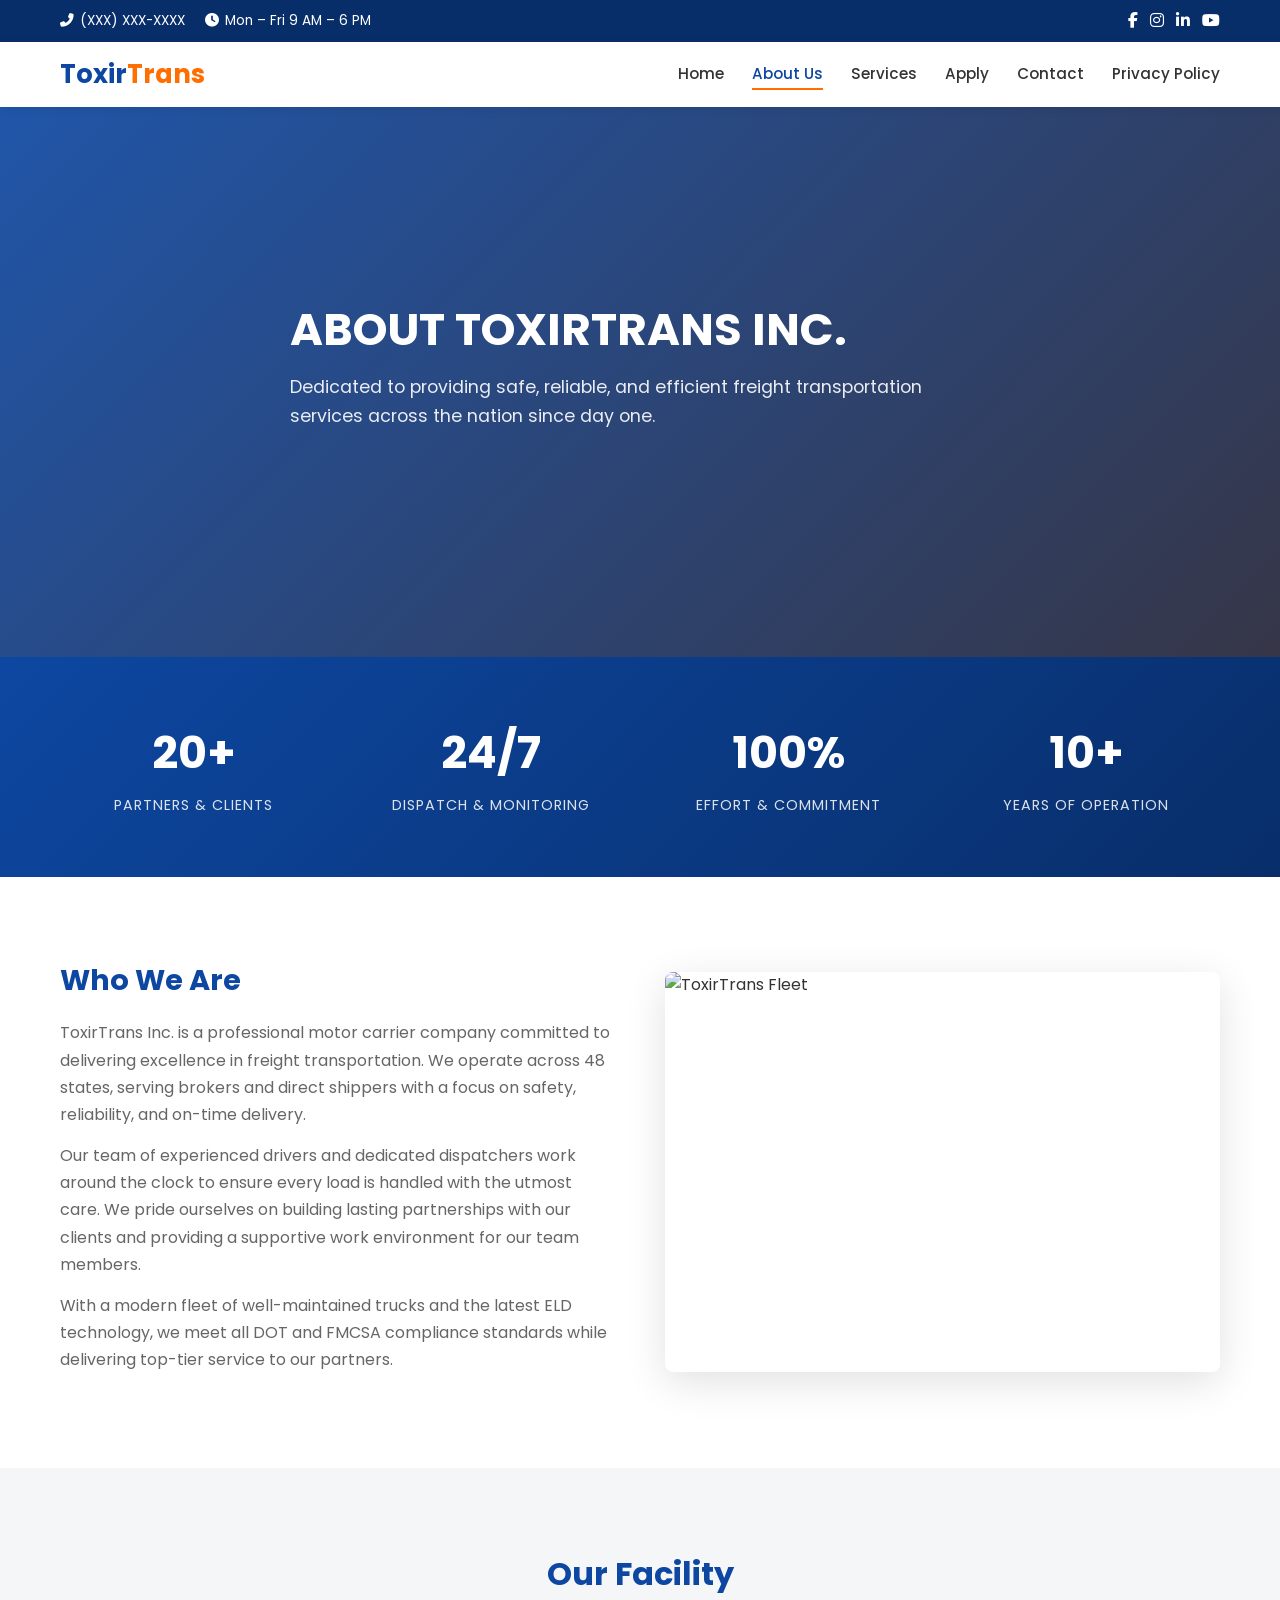
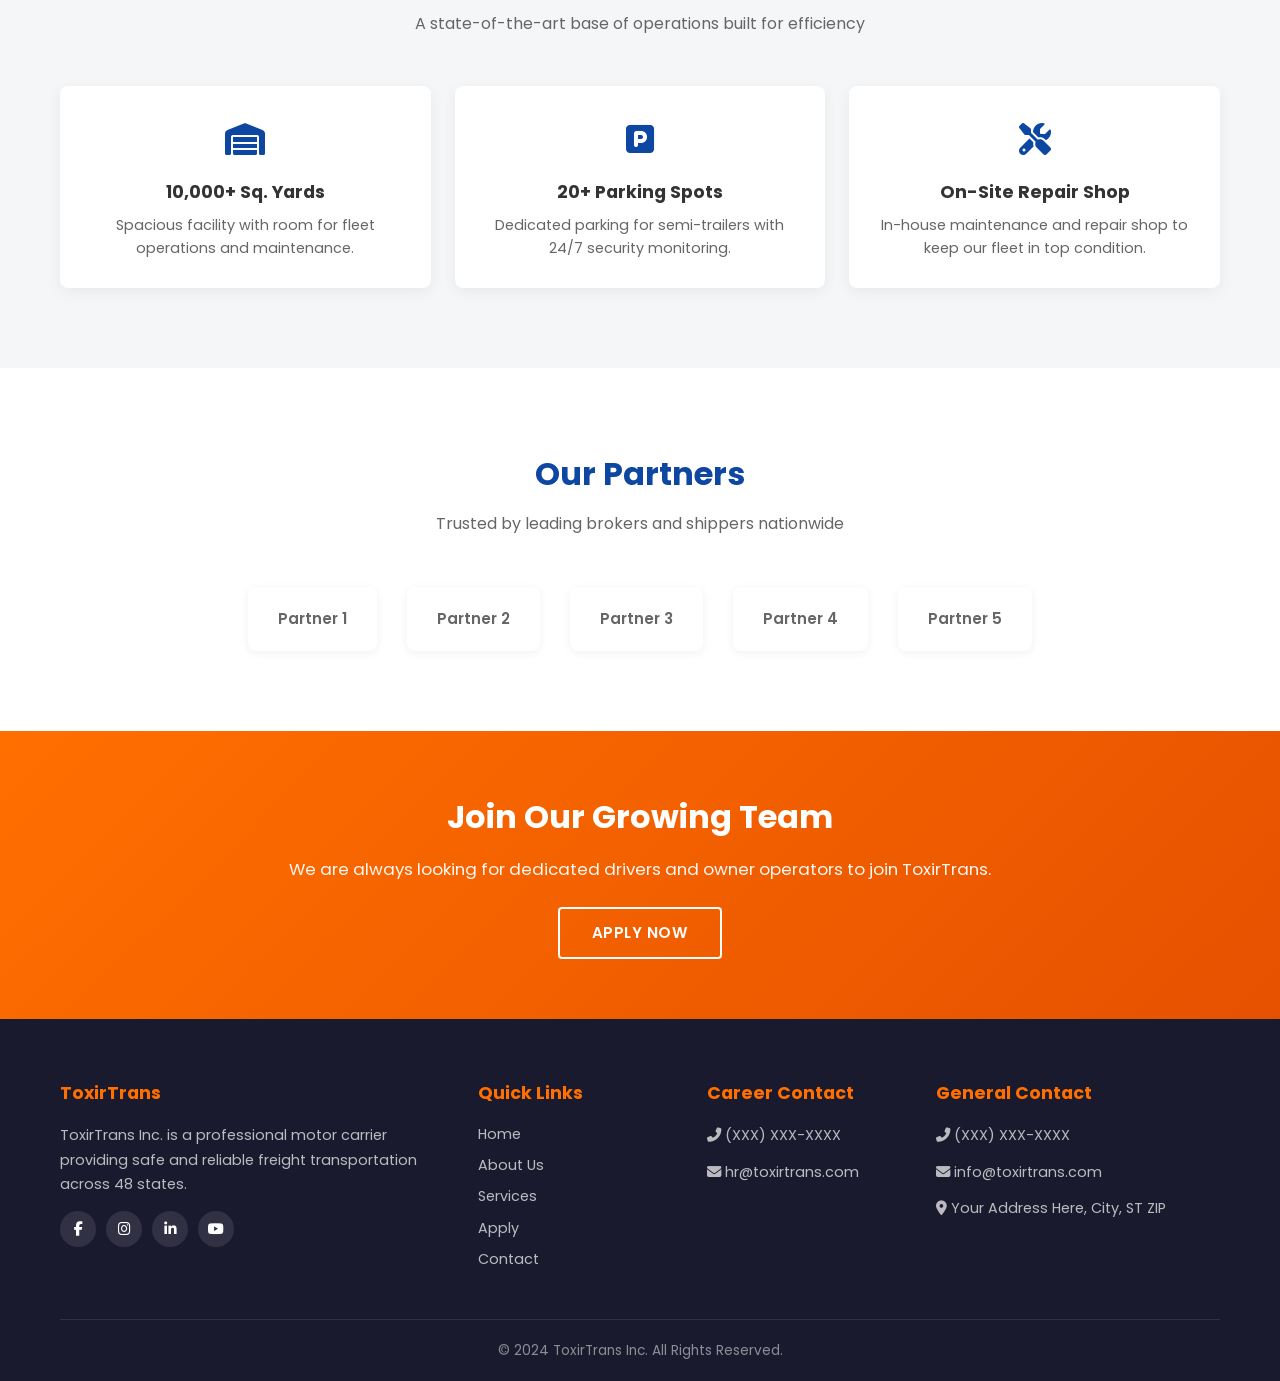
==== about.html @ 1f2e8809 "Initial ToxirTrans website - 6-page static site Co-Authored-By: Claude Opus 4.6 <noreply@anthropic.c" ====
<!DOCTYPE html>
<html lang="en">
<head>
  <meta charset="UTF-8">
  <meta name="viewport" content="width=device-width, initial-scale=1.0">
  <title>About Us – ToxirTrans Inc.</title>
  <meta name="description" content="Learn about ToxirTrans Inc. – our mission, values, facility, and the team behind reliable freight transportation.">
  <link rel="preconnect" href="https://fonts.googleapis.com">
  <link href="https://fonts.googleapis.com/css2?family=Poppins:wght@300;400;500;600;700&display=swap" rel="stylesheet">
  <link rel="stylesheet" href="https://cdnjs.cloudflare.com/ajax/libs/font-awesome/6.5.1/css/all.min.css">
  <link rel="stylesheet" href="css/style.css">
</head>
<body>

  <!-- TOPBAR -->
  <div class="topbar">
    <div class="container">
      <div class="topbar-left">
        <span><i class="fas fa-phone-alt"></i> (XXX) XXX-XXXX</span>
        <span><i class="fas fa-clock"></i> Mon – Fri 9 AM – 6 PM</span>
      </div>
      <div class="topbar-right">
        <a href="#" aria-label="Facebook"><i class="fab fa-facebook-f"></i></a>
        <a href="#" aria-label="Instagram"><i class="fab fa-instagram"></i></a>
        <a href="#" aria-label="LinkedIn"><i class="fab fa-linkedin-in"></i></a>
        <a href="#" aria-label="YouTube"><i class="fab fa-youtube"></i></a>
      </div>
    </div>
  </div>

  <!-- NAVBAR -->
  <nav class="navbar">
    <div class="container">
      <a href="index.html" class="logo">Toxir<span>Trans</span></a>
      <div class="nav-links">
        <a href="index.html">Home</a>
        <a href="about.html" class="active">About Us</a>
        <a href="services.html">Services</a>
        <a href="apply.html">Apply</a>
        <a href="contact.html">Contact</a>
        <a href="privacy.html">Privacy Policy</a>
      </div>
      <div class="hamburger"><i class="fas fa-bars"></i></div>
    </div>
  </nav>

  <!-- HERO -->
  <section class="hero hero-about">
    <div class="container">
      <div class="hero-content">
        <h1>About ToxirTrans Inc.</h1>
        <p>Dedicated to providing safe, reliable, and efficient freight transportation services across the nation since day one.</p>
      </div>
    </div>
  </section>

  <!-- STATS -->
  <section class="stats-section">
    <div class="container">
      <div class="stats-grid">
        <div class="stat-item fade-in">
          <h3><span class="counter" data-target="20" data-suffix="+">0</span></h3>
          <p>Partners &amp; Clients</p>
        </div>
        <div class="stat-item fade-in">
          <h3>24/7</h3>
          <p>Dispatch &amp; Monitoring</p>
        </div>
        <div class="stat-item fade-in">
          <h3><span class="counter" data-target="100" data-suffix="%">0</span></h3>
          <p>Effort &amp; Commitment</p>
        </div>
        <div class="stat-item fade-in">
          <h3><span class="counter" data-target="10" data-suffix="+">0</span></h3>
          <p>Years of Operation</p>
        </div>
      </div>
    </div>
  </section>

  <!-- ABOUT CONTENT -->
  <section class="section">
    <div class="container">
      <div class="about-content fade-in">
        <div class="about-text">
          <h2>Who We Are</h2>
          <p>ToxirTrans Inc. is a professional motor carrier company committed to delivering excellence in freight transportation. We operate across 48 states, serving brokers and direct shippers with a focus on safety, reliability, and on-time delivery.</p>
          <p>Our team of experienced drivers and dedicated dispatchers work around the clock to ensure every load is handled with the utmost care. We pride ourselves on building lasting partnerships with our clients and providing a supportive work environment for our team members.</p>
          <p>With a modern fleet of well-maintained trucks and the latest ELD technology, we meet all DOT and FMCSA compliance standards while delivering top-tier service to our partners.</p>
        </div>
        <div class="about-image">
          <img src="https://images.unsplash.com/photo-1601584115197-04ecc0da31d7?w=600&q=80" alt="ToxirTrans Fleet">
        </div>
      </div>
    </div>
  </section>

  <!-- FACILITY -->
  <section class="section section-light">
    <div class="container">
      <div class="section-title fade-in">
        <h2>Our Facility</h2>
        <p>A state-of-the-art base of operations built for efficiency</p>
      </div>
      <div class="facility-grid">
        <div class="facility-card fade-in">
          <div class="icon"><i class="fas fa-warehouse"></i></div>
          <h3>10,000+ Sq. Yards</h3>
          <p>Spacious facility with room for fleet operations and maintenance.</p>
        </div>
        <div class="facility-card fade-in">
          <div class="icon"><i class="fas fa-parking"></i></div>
          <h3>20+ Parking Spots</h3>
          <p>Dedicated parking for semi-trailers with 24/7 security monitoring.</p>
        </div>
        <div class="facility-card fade-in">
          <div class="icon"><i class="fas fa-tools"></i></div>
          <h3>On-Site Repair Shop</h3>
          <p>In-house maintenance and repair shop to keep our fleet in top condition.</p>
        </div>
      </div>
    </div>
  </section>

  <!-- PARTNERS -->
  <section class="section">
    <div class="container">
      <div class="section-title fade-in">
        <h2>Our Partners</h2>
        <p>Trusted by leading brokers and shippers nationwide</p>
      </div>
      <div class="partners-grid fade-in">
        <div class="partner-item">Partner 1</div>
        <div class="partner-item">Partner 2</div>
        <div class="partner-item">Partner 3</div>
        <div class="partner-item">Partner 4</div>
        <div class="partner-item">Partner 5</div>
      </div>
    </div>
  </section>

  <!-- CTA -->
  <section class="cta-section">
    <div class="container">
      <h2>Join Our Growing Team</h2>
      <p>We are always looking for dedicated drivers and owner operators to join ToxirTrans.</p>
      <a href="apply.html" class="btn btn-outline">Apply Now</a>
    </div>
  </section>

  <!-- FOOTER -->
  <footer class="footer">
    <div class="container">
      <div class="footer-grid">
        <div class="footer-col">
          <h3>Toxir<span style="color:#ff6f00">Trans</span></h3>
          <p>ToxirTrans Inc. is a professional motor carrier providing safe and reliable freight transportation across 48 states.</p>
          <div class="footer-social">
            <a href="#"><i class="fab fa-facebook-f"></i></a>
            <a href="#"><i class="fab fa-instagram"></i></a>
            <a href="#"><i class="fab fa-linkedin-in"></i></a>
            <a href="#"><i class="fab fa-youtube"></i></a>
          </div>
        </div>
        <div class="footer-col">
          <h3>Quick Links</h3>
          <a href="index.html">Home</a>
          <a href="about.html">About Us</a>
          <a href="services.html">Services</a>
          <a href="apply.html">Apply</a>
          <a href="contact.html">Contact</a>
        </div>
        <div class="footer-col">
          <h3>Career Contact</h3>
          <p><i class="fas fa-phone-alt"></i> (XXX) XXX-XXXX</p>
          <p><i class="fas fa-envelope"></i> hr@toxirtrans.com</p>
        </div>
        <div class="footer-col">
          <h3>General Contact</h3>
          <p><i class="fas fa-phone-alt"></i> (XXX) XXX-XXXX</p>
          <p><i class="fas fa-envelope"></i> info@toxirtrans.com</p>
          <p><i class="fas fa-map-marker-alt"></i> Your Address Here, City, ST ZIP</p>
        </div>
      </div>
      <div class="footer-bottom">
        <p>&copy; 2024 ToxirTrans Inc. All Rights Reserved.</p>
      </div>
    </div>
  </footer>

  <script src="js/main.js"></script>
</body>
</html>
---- css/style.css ----
/* ===== RESET & BASE ===== */
*, *::before, *::after { margin: 0; padding: 0; box-sizing: border-box; }
html { scroll-behavior: smooth; }
body {
  font-family: 'Poppins', sans-serif;
  color: #333;
  line-height: 1.6;
  overflow-x: hidden;
}
a { text-decoration: none; color: inherit; }
ul { list-style: none; }
img { max-width: 100%; display: block; }
.container { max-width: 1200px; margin: 0 auto; padding: 0 20px; }

/* ===== COLORS ===== */
:root {
  --primary: #0d47a1;
  --primary-dark: #082e6a;
  --accent: #ff6f00;
  --accent-light: #ffa040;
  --text: #333;
  --text-light: #666;
  --light-bg: #f4f6f8;
  --white: #fff;
  --dark: #1a1a2e;
}

/* ===== HEADER / TOPBAR ===== */
.topbar {
  background: var(--primary-dark);
  color: var(--white);
  padding: 8px 0;
  font-size: 0.85rem;
}
.topbar .container {
  display: flex;
  justify-content: space-between;
  align-items: center;
  flex-wrap: wrap;
  gap: 10px;
}
.topbar-left { display: flex; gap: 20px; align-items: center; }
.topbar-left span { display: flex; align-items: center; gap: 6px; }
.topbar-right { display: flex; gap: 12px; }
.topbar-right a {
  color: var(--white);
  font-size: 1rem;
  transition: color 0.3s;
}
.topbar-right a:hover { color: var(--accent); }

.navbar {
  background: var(--white);
  box-shadow: 0 2px 10px rgba(0,0,0,0.08);
  position: sticky;
  top: 0;
  z-index: 1000;
}
.navbar .container {
  display: flex;
  justify-content: space-between;
  align-items: center;
  padding-top: 12px;
  padding-bottom: 12px;
}
.logo {
  font-size: 1.6rem;
  font-weight: 700;
  color: var(--primary);
}
.logo span { color: var(--accent); }
.nav-links { display: flex; gap: 28px; }
.nav-links a {
  font-weight: 500;
  font-size: 0.95rem;
  color: var(--text);
  transition: color 0.3s;
  position: relative;
}
.nav-links a::after {
  content: '';
  position: absolute;
  bottom: -4px;
  left: 0;
  width: 0;
  height: 2px;
  background: var(--accent);
  transition: width 0.3s;
}
.nav-links a:hover, .nav-links a.active { color: var(--primary); }
.nav-links a:hover::after, .nav-links a.active::after { width: 100%; }

.hamburger { display: none; cursor: pointer; font-size: 1.5rem; color: var(--primary); }

/* ===== HERO ===== */
.hero {
  position: relative;
  min-height: 550px;
  display: flex;
  align-items: center;
  background: linear-gradient(135deg, rgba(13,71,161,0.92), rgba(26,26,46,0.88)),
    url('https://images.unsplash.com/photo-1586528116311-ad8dd3c8310d?w=1920&q=80') center/cover no-repeat;
  color: var(--white);
}
.hero-about {
  background: linear-gradient(135deg, rgba(13,71,161,0.92), rgba(26,26,46,0.88)),
    url('https://images.unsplash.com/photo-1601584115197-04ecc0da31d7?w=1920&q=80') center/cover no-repeat;
}
.hero-services {
  background: linear-gradient(135deg, rgba(13,71,161,0.92), rgba(26,26,46,0.88)),
    url('https://images.unsplash.com/photo-1519003722824-194d4455a60c?w=1920&q=80') center/cover no-repeat;
}
.hero-apply {
  background: linear-gradient(135deg, rgba(13,71,161,0.92), rgba(26,26,46,0.88)),
    url('https://images.unsplash.com/photo-1544620347-c4fd4a3d5957?w=1920&q=80') center/cover no-repeat;
}
.hero-contact {
  background: linear-gradient(135deg, rgba(13,71,161,0.92), rgba(26,26,46,0.88)),
    url('https://images.unsplash.com/photo-1580674285054-bed31e145f59?w=1920&q=80') center/cover no-repeat;
}
.hero-privacy {
  min-height: 300px;
  background: linear-gradient(135deg, rgba(13,71,161,0.95), rgba(26,26,46,0.9));
}
.hero-content { max-width: 700px; }
.hero-content h1 {
  font-size: 2.8rem;
  font-weight: 700;
  margin-bottom: 16px;
  line-height: 1.2;
  text-transform: uppercase;
}
.hero-content p {
  font-size: 1.1rem;
  margin-bottom: 28px;
  opacity: 0.9;
  line-height: 1.7;
}
.hero-buttons { display: flex; gap: 14px; flex-wrap: wrap; }

/* ===== BUTTONS ===== */
.btn {
  display: inline-block;
  padding: 12px 32px;
  border-radius: 4px;
  font-weight: 600;
  font-size: 0.95rem;
  transition: all 0.3s;
  cursor: pointer;
  border: none;
  text-transform: uppercase;
  letter-spacing: 0.5px;
}
.btn-primary { background: var(--accent); color: var(--white); }
.btn-primary:hover { background: var(--accent-light); transform: translateY(-2px); }
.btn-outline { background: transparent; color: var(--white); border: 2px solid var(--white); }
.btn-outline:hover { background: var(--white); color: var(--primary); }
.btn-blue { background: var(--primary); color: var(--white); }
.btn-blue:hover { background: var(--primary-dark); transform: translateY(-2px); }

/* ===== SECTIONS ===== */
.section { padding: 80px 0; }
.section-dark { background: var(--dark); color: var(--white); }
.section-light { background: var(--light-bg); }
.section-title {
  text-align: center;
  margin-bottom: 50px;
}
.section-title h2 {
  font-size: 2rem;
  color: var(--primary);
  margin-bottom: 12px;
}
.section-dark .section-title h2 { color: var(--white); }
.section-title p {
  color: var(--text-light);
  font-size: 1rem;
  max-width: 600px;
  margin: 0 auto;
}
.section-dark .section-title p { color: rgba(255,255,255,0.7); }

/* ===== WHY US / VALUE PROPS ===== */
.value-grid {
  display: grid;
  grid-template-columns: repeat(4, 1fr);
  gap: 24px;
}
.value-card {
  background: var(--white);
  border-radius: 8px;
  padding: 32px 24px;
  text-align: center;
  box-shadow: 0 4px 20px rgba(0,0,0,0.06);
  transition: transform 0.3s, box-shadow 0.3s;
}
.value-card:hover {
  transform: translateY(-6px);
  box-shadow: 0 8px 30px rgba(0,0,0,0.12);
}
.value-card .icon {
  width: 64px;
  height: 64px;
  background: var(--primary);
  color: var(--white);
  border-radius: 50%;
  display: flex;
  align-items: center;
  justify-content: center;
  font-size: 1.6rem;
  margin: 0 auto 16px;
}
.value-card h3 { font-size: 1.1rem; margin-bottom: 10px; color: var(--primary); }
.value-card p { font-size: 0.9rem; color: var(--text-light); }

/* ===== STATS ===== */
.stats-section {
  background: linear-gradient(135deg, var(--primary), var(--primary-dark));
  padding: 60px 0;
}
.stats-grid {
  display: grid;
  grid-template-columns: repeat(4, 1fr);
  gap: 30px;
  text-align: center;
  color: var(--white);
}
.stat-item h3 {
  font-size: 2.8rem;
  font-weight: 700;
  margin-bottom: 6px;
}
.stat-item p {
  font-size: 0.9rem;
  opacity: 0.85;
  text-transform: uppercase;
  letter-spacing: 1px;
}

/* ===== SERVICES GRID ===== */
.services-grid {
  display: grid;
  grid-template-columns: repeat(3, 1fr);
  gap: 24px;
}
.service-card {
  background: var(--white);
  border-radius: 8px;
  padding: 36px 28px;
  box-shadow: 0 4px 20px rgba(0,0,0,0.06);
  transition: transform 0.3s, box-shadow 0.3s;
  border-top: 3px solid transparent;
}
.service-card:hover {
  transform: translateY(-6px);
  box-shadow: 0 8px 30px rgba(0,0,0,0.12);
  border-top-color: var(--accent);
}
.service-card .icon {
  width: 56px;
  height: 56px;
  background: rgba(13,71,161,0.1);
  color: var(--primary);
  border-radius: 12px;
  display: flex;
  align-items: center;
  justify-content: center;
  font-size: 1.4rem;
  margin-bottom: 16px;
}
.service-card h3 { font-size: 1.15rem; margin-bottom: 10px; color: var(--text); }
.service-card p { font-size: 0.9rem; color: var(--text-light); line-height: 1.6; }

/* ===== CTA / RECRUITMENT BANNER ===== */
.cta-section {
  background: linear-gradient(135deg, var(--accent), #e65100);
  padding: 60px 0;
  text-align: center;
  color: var(--white);
}
.cta-section h2 { font-size: 2rem; margin-bottom: 14px; }
.cta-section p { font-size: 1.05rem; margin-bottom: 24px; opacity: 0.95; }

/* ===== ABOUT PAGE ===== */
.about-content {
  display: grid;
  grid-template-columns: 1fr 1fr;
  gap: 50px;
  align-items: center;
}
.about-text h2 { font-size: 1.8rem; color: var(--primary); margin-bottom: 16px; }
.about-text p { margin-bottom: 14px; color: var(--text-light); line-height: 1.7; }
.about-image {
  border-radius: 8px;
  overflow: hidden;
  box-shadow: 0 10px 40px rgba(0,0,0,0.12);
}
.about-image img { width: 100%; height: 400px; object-fit: cover; }

.facility-grid {
  display: grid;
  grid-template-columns: repeat(3, 1fr);
  gap: 24px;
  margin-top: 30px;
}
.facility-card {
  background: var(--white);
  padding: 28px;
  border-radius: 8px;
  text-align: center;
  box-shadow: 0 4px 15px rgba(0,0,0,0.06);
}
.facility-card .icon {
  font-size: 2rem;
  color: var(--primary);
  margin-bottom: 12px;
}
.facility-card h3 { font-size: 1.1rem; margin-bottom: 8px; }
.facility-card p { font-size: 0.9rem; color: var(--text-light); }

/* ===== PARTNERS ===== */
.partners-grid {
  display: flex;
  flex-wrap: wrap;
  justify-content: center;
  gap: 30px;
  align-items: center;
}
.partner-item {
  background: var(--white);
  padding: 20px 30px;
  border-radius: 8px;
  box-shadow: 0 2px 10px rgba(0,0,0,0.06);
  font-weight: 600;
  color: var(--text-light);
  font-size: 0.95rem;
  transition: box-shadow 0.3s;
}
.partner-item:hover { box-shadow: 0 4px 20px rgba(0,0,0,0.12); }

/* ===== SERVICES PAGE DETAIL ===== */
.mission-block {
  text-align: center;
  max-width: 800px;
  margin: 0 auto 50px;
}
.mission-block h2 { font-size: 1.8rem; color: var(--primary); margin-bottom: 16px; }
.mission-block p { color: var(--text-light); line-height: 1.7; }

.shipping-types {
  display: grid;
  grid-template-columns: 1fr 1fr;
  gap: 30px;
  margin-top: 40px;
}
.shipping-card {
  background: var(--white);
  border-radius: 8px;
  overflow: hidden;
  box-shadow: 0 4px 20px rgba(0,0,0,0.06);
}
.shipping-card img { width: 100%; height: 220px; object-fit: cover; }
.shipping-card-body { padding: 24px; }
.shipping-card-body h3 { font-size: 1.2rem; margin-bottom: 10px; color: var(--primary); }
.shipping-card-body p { font-size: 0.9rem; color: var(--text-light); line-height: 1.6; }

.features-grid {
  display: grid;
  grid-template-columns: repeat(3, 1fr);
  gap: 24px;
}
.feature-card {
  text-align: center;
  padding: 30px 24px;
}
.feature-card .icon {
  width: 70px;
  height: 70px;
  background: rgba(255,255,255,0.15);
  border-radius: 50%;
  display: flex;
  align-items: center;
  justify-content: center;
  font-size: 1.6rem;
  margin: 0 auto 16px;
}
.feature-card h3 { font-size: 1.1rem; margin-bottom: 10px; }
.feature-card p { font-size: 0.9rem; opacity: 0.85; }

/* ===== APPLY / CAREERS ===== */
.career-tabs {
  display: flex;
  justify-content: center;
  gap: 12px;
  margin-bottom: 40px;
  flex-wrap: wrap;
}
.career-tab {
  padding: 12px 28px;
  border: 2px solid var(--primary);
  border-radius: 4px;
  cursor: pointer;
  font-weight: 600;
  color: var(--primary);
  transition: all 0.3s;
  background: transparent;
  font-size: 0.95rem;
}
.career-tab.active, .career-tab:hover {
  background: var(--primary);
  color: var(--white);
}
.career-panel { display: none; }
.career-panel.active { display: block; }

.compensation-grid {
  display: grid;
  grid-template-columns: 1fr 1fr;
  gap: 30px;
}
.comp-card {
  background: var(--white);
  border-radius: 8px;
  padding: 32px;
  box-shadow: 0 4px 20px rgba(0,0,0,0.06);
}
.comp-card h3 { color: var(--primary); font-size: 1.2rem; margin-bottom: 16px; }
.comp-list { display: flex; flex-direction: column; gap: 12px; }
.comp-item {
  display: flex;
  align-items: center;
  gap: 10px;
  font-size: 0.95rem;
}
.comp-item i { color: var(--accent); font-size: 1.1rem; }
.comp-highlight {
  background: linear-gradient(135deg, var(--primary), var(--primary-dark));
  color: var(--white);
  border-radius: 8px;
  padding: 32px;
  text-align: center;
}
.comp-highlight .amount { font-size: 2.2rem; font-weight: 700; margin-bottom: 6px; }
.comp-highlight p { opacity: 0.9; }

/* ===== APPLICATION FORM ===== */
.form-section { max-width: 700px; margin: 0 auto; }
.form-group { margin-bottom: 20px; }
.form-group label {
  display: block;
  margin-bottom: 6px;
  font-weight: 500;
  font-size: 0.9rem;
  color: var(--text);
}
.form-group input,
.form-group select,
.form-group textarea {
  width: 100%;
  padding: 12px 16px;
  border: 1px solid #ddd;
  border-radius: 4px;
  font-size: 0.95rem;
  font-family: inherit;
  transition: border-color 0.3s;
}
.form-group input:focus,
.form-group select:focus,
.form-group textarea:focus {
  outline: none;
  border-color: var(--primary);
}
.form-row {
  display: grid;
  grid-template-columns: 1fr 1fr;
  gap: 16px;
}

/* ===== CONTACT PAGE ===== */
.contact-grid {
  display: grid;
  grid-template-columns: 1fr 1fr;
  gap: 40px;
}
.contact-info-cards { display: flex; flex-direction: column; gap: 20px; }
.contact-card {
  background: var(--white);
  padding: 24px;
  border-radius: 8px;
  box-shadow: 0 4px 15px rgba(0,0,0,0.06);
  display: flex;
  gap: 16px;
  align-items: flex-start;
}
.contact-card .icon {
  width: 48px;
  height: 48px;
  background: var(--primary);
  color: var(--white);
  border-radius: 50%;
  display: flex;
  align-items: center;
  justify-content: center;
  font-size: 1.1rem;
  flex-shrink: 0;
}
.contact-card h3 { font-size: 1rem; margin-bottom: 4px; color: var(--primary); }
.contact-card p { font-size: 0.9rem; color: var(--text-light); }
.contact-form-wrapper {
  background: var(--white);
  padding: 36px;
  border-radius: 8px;
  box-shadow: 0 4px 20px rgba(0,0,0,0.06);
}
.contact-form-wrapper h3 { font-size: 1.3rem; margin-bottom: 24px; color: var(--primary); }

/* ===== NEWSLETTER ===== */
.newsletter {
  background: var(--light-bg);
  padding: 50px 0;
  text-align: center;
}
.newsletter h3 { font-size: 1.4rem; margin-bottom: 10px; color: var(--primary); }
.newsletter p { color: var(--text-light); margin-bottom: 20px; }
.newsletter-form {
  display: flex;
  max-width: 450px;
  margin: 0 auto;
  gap: 10px;
}
.newsletter-form input {
  flex: 1;
  padding: 12px 16px;
  border: 1px solid #ddd;
  border-radius: 4px;
  font-size: 0.95rem;
}
.newsletter-form input:focus { outline: none; border-color: var(--primary); }

/* ===== PRIVACY PAGE ===== */
.privacy-content h2 { font-size: 1.5rem; color: var(--primary); margin: 30px 0 14px; }
.privacy-content h3 { font-size: 1.2rem; color: var(--text); margin: 20px 0 10px; }
.privacy-content p { color: var(--text-light); margin-bottom: 12px; line-height: 1.7; }
.privacy-content ul { padding-left: 20px; margin-bottom: 14px; }
.privacy-content ul li {
  color: var(--text-light);
  margin-bottom: 6px;
  list-style: disc;
  line-height: 1.6;
}

/* ===== FOOTER ===== */
.footer {
  background: var(--dark);
  color: var(--white);
  padding: 60px 0 20px;
}
.footer-grid {
  display: grid;
  grid-template-columns: 2fr 1fr 1fr 1.5fr;
  gap: 40px;
  margin-bottom: 40px;
}
.footer-col h3 {
  font-size: 1.1rem;
  margin-bottom: 16px;
  color: var(--accent);
}
.footer-col p {
  font-size: 0.9rem;
  color: rgba(255,255,255,0.7);
  line-height: 1.7;
  margin-bottom: 12px;
}
.footer-col a {
  display: block;
  font-size: 0.9rem;
  color: rgba(255,255,255,0.7);
  margin-bottom: 8px;
  transition: color 0.3s;
}
.footer-col a:hover { color: var(--accent); }
.footer-social { display: flex; gap: 10px; margin-top: 14px; }
.footer-social a {
  width: 36px;
  height: 36px;
  background: rgba(255,255,255,0.1);
  border-radius: 50%;
  display: flex;
  align-items: center;
  justify-content: center;
  font-size: 0.9rem;
  color: var(--white);
  margin-bottom: 0;
}
.footer-social a:hover { background: var(--accent); }
.footer-bottom {
  border-top: 1px solid rgba(255,255,255,0.1);
  padding-top: 20px;
  text-align: center;
  font-size: 0.85rem;
  color: rgba(255,255,255,0.5);
}

/* ===== ANIMATIONS ===== */
.fade-in {
  opacity: 0;
  transform: translateY(30px);
  transition: opacity 0.6s ease, transform 0.6s ease;
}
.fade-in.visible {
  opacity: 1;
  transform: translateY(0);
}

/* ===== RESPONSIVE ===== */
@media (max-width: 992px) {
  .value-grid, .stats-grid { grid-template-columns: repeat(2, 1fr); }
  .services-grid { grid-template-columns: repeat(2, 1fr); }
  .footer-grid { grid-template-columns: repeat(2, 1fr); }
  .about-content { grid-template-columns: 1fr; }
  .shipping-types { grid-template-columns: 1fr; }
  .features-grid { grid-template-columns: 1fr 1fr; }
  .compensation-grid { grid-template-columns: 1fr; }
  .hero-content h1 { font-size: 2.2rem; }
}

@media (max-width: 768px) {
  .nav-links {
    display: none;
    position: absolute;
    top: 100%;
    left: 0;
    right: 0;
    background: var(--white);
    flex-direction: column;
    padding: 20px;
    box-shadow: 0 4px 10px rgba(0,0,0,0.1);
    gap: 16px;
  }
  .nav-links.active { display: flex; }
  .hamburger { display: block; }
  .topbar-left { font-size: 0.8rem; }
  .hero { min-height: 450px; }
  .hero-content h1 { font-size: 1.8rem; }
  .hero-buttons { flex-direction: column; }
  .services-grid { grid-template-columns: 1fr; }
  .features-grid { grid-template-columns: 1fr; }
  .contact-grid { grid-template-columns: 1fr; }
  .footer-grid { grid-template-columns: 1fr; }
  .form-row { grid-template-columns: 1fr; }
  .section { padding: 50px 0; }
  .value-grid { grid-template-columns: 1fr; }
  .facility-grid { grid-template-columns: 1fr; }
}
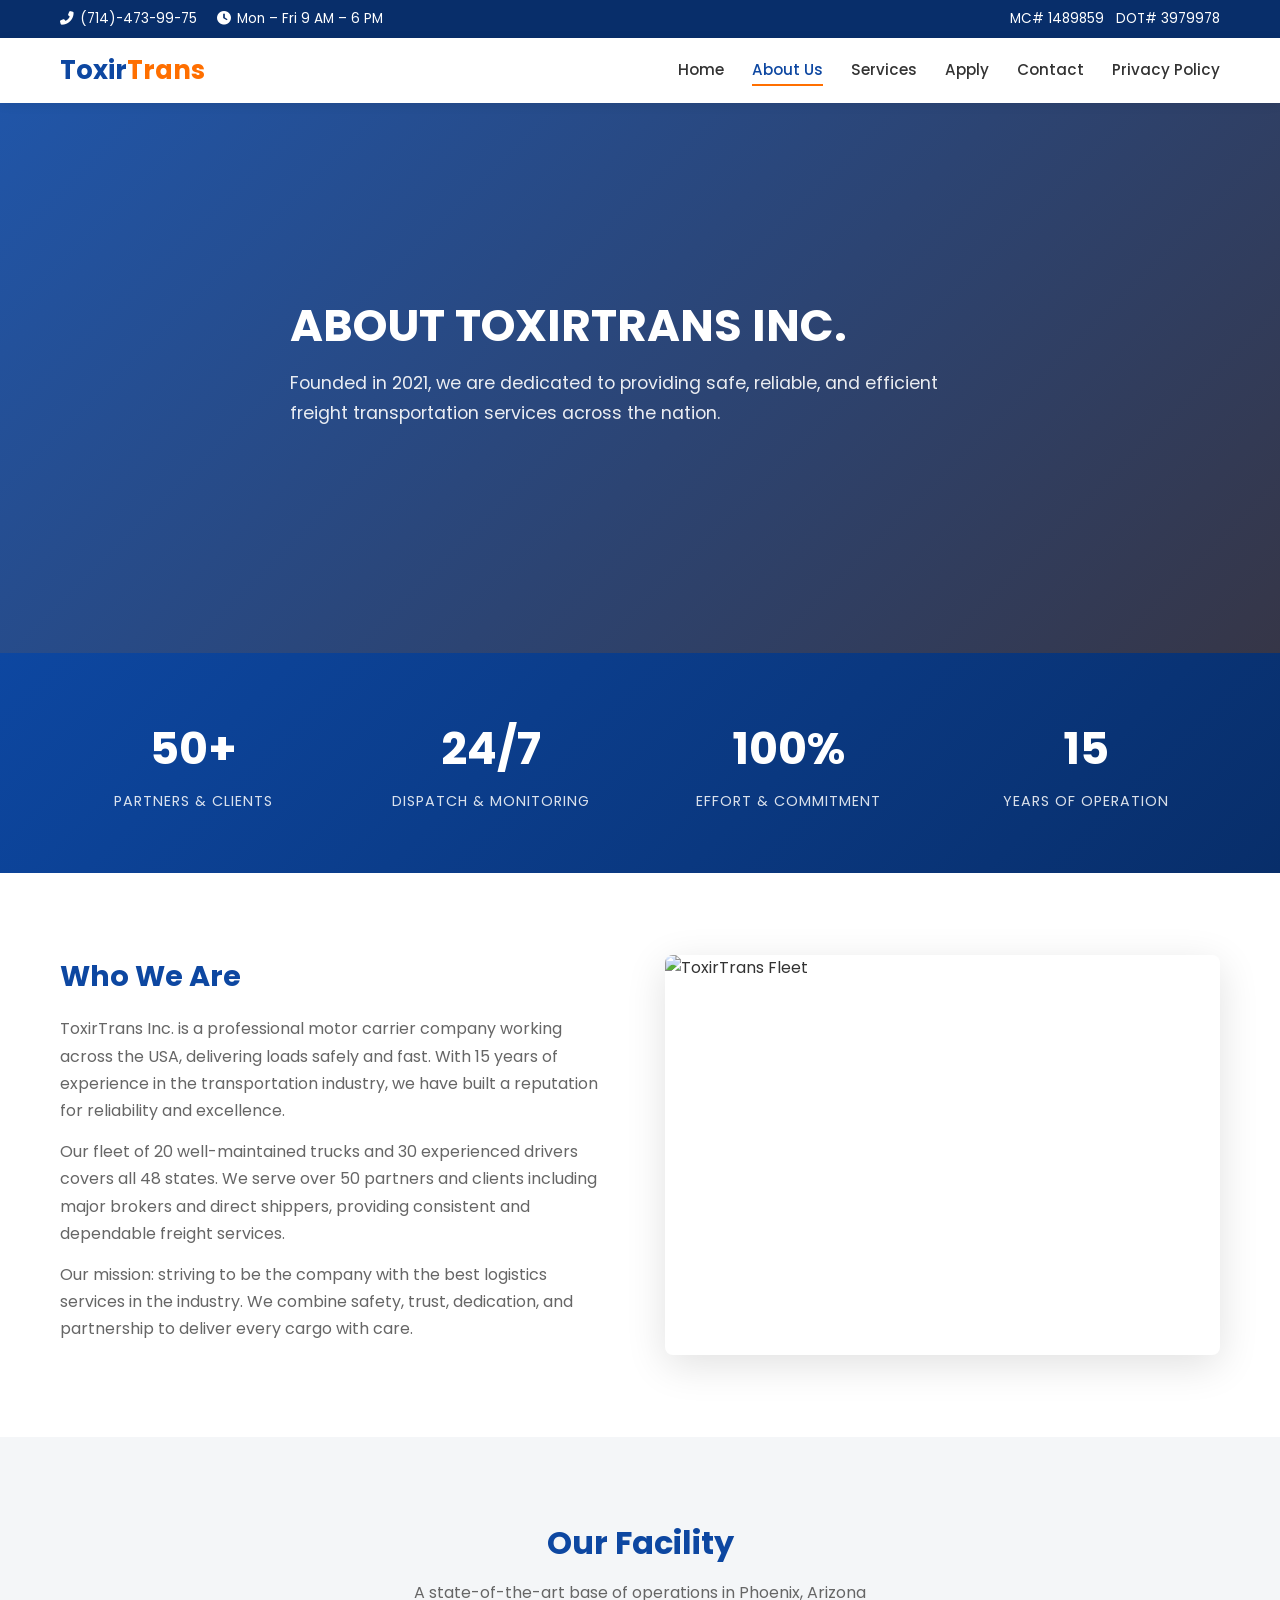
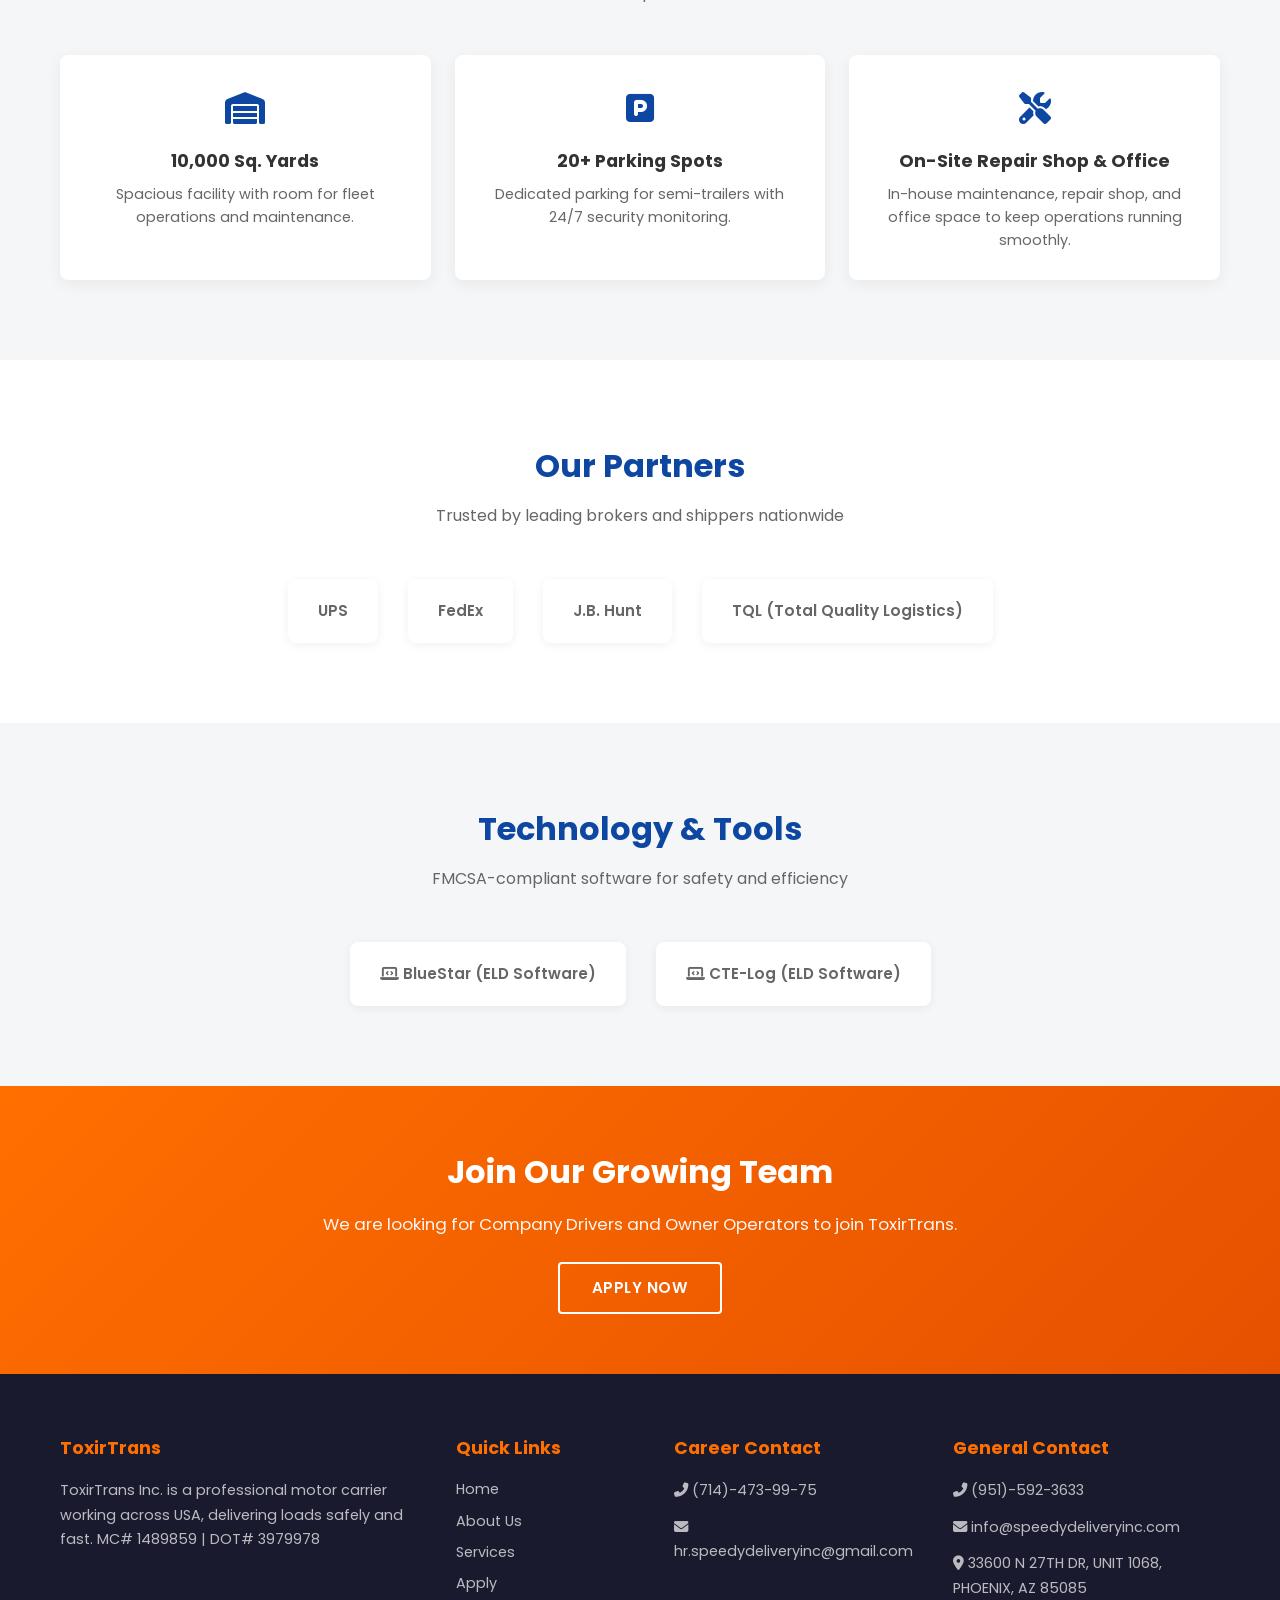
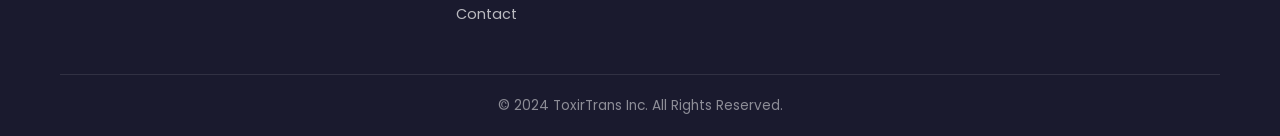
==== commit 2072b259: "Update all pages with real data from xlsx" ====
--- a/about.html
+++ b/about.html
@@ -4,7 +4,7 @@
   <meta charset="UTF-8">
   <meta name="viewport" content="width=device-width, initial-scale=1.0">
   <title>About Us – ToxirTrans Inc.</title>
-  <meta name="description" content="Learn about ToxirTrans Inc. – our mission, values, facility, and the team behind reliable freight transportation.">
+  <meta name="description" content="Learn about ToxirTrans Inc. – 15 years of operation, 20 trucks, 30 drivers, serving 48 states.">
   <link rel="preconnect" href="https://fonts.googleapis.com">
   <link href="https://fonts.googleapis.com/css2?family=Poppins:wght@300;400;500;600;700&display=swap" rel="stylesheet">
   <link rel="stylesheet" href="https://cdnjs.cloudflare.com/ajax/libs/font-awesome/6.5.1/css/all.min.css">
@@ -16,14 +16,12 @@
   <div class="topbar">
     <div class="container">
       <div class="topbar-left">
-        <span><i class="fas fa-phone-alt"></i> (XXX) XXX-XXXX</span>
+        <span><i class="fas fa-phone-alt"></i> (714)-473-99-75</span>
         <span><i class="fas fa-clock"></i> Mon – Fri 9 AM – 6 PM</span>
       </div>
       <div class="topbar-right">
-        <a href="#" aria-label="Facebook"><i class="fab fa-facebook-f"></i></a>
-        <a href="#" aria-label="Instagram"><i class="fab fa-instagram"></i></a>
-        <a href="#" aria-label="LinkedIn"><i class="fab fa-linkedin-in"></i></a>
-        <a href="#" aria-label="YouTube"><i class="fab fa-youtube"></i></a>
+        <span>MC# 1489859</span>
+        <span>DOT# 3979978</span>
       </div>
     </div>
   </div>
@@ -49,7 +47,7 @@
     <div class="container">
       <div class="hero-content">
         <h1>About ToxirTrans Inc.</h1>
-        <p>Dedicated to providing safe, reliable, and efficient freight transportation services across the nation since day one.</p>
+        <p>Founded in 2021, we are dedicated to providing safe, reliable, and efficient freight transportation services across the nation.</p>
       </div>
     </div>
   </section>
@@ -59,7 +57,7 @@
     <div class="container">
       <div class="stats-grid">
         <div class="stat-item fade-in">
-          <h3><span class="counter" data-target="20" data-suffix="+">0</span></h3>
+          <h3><span class="counter" data-target="50" data-suffix="+">0</span></h3>
           <p>Partners &amp; Clients</p>
         </div>
         <div class="stat-item fade-in">
@@ -71,7 +69,7 @@
           <p>Effort &amp; Commitment</p>
         </div>
         <div class="stat-item fade-in">
-          <h3><span class="counter" data-target="10" data-suffix="+">0</span></h3>
+          <h3><span class="counter" data-target="15" data-suffix="">0</span></h3>
           <p>Years of Operation</p>
         </div>
       </div>
@@ -84,9 +82,9 @@
       <div class="about-content fade-in">
         <div class="about-text">
           <h2>Who We Are</h2>
-          <p>ToxirTrans Inc. is a professional motor carrier company committed to delivering excellence in freight transportation. We operate across 48 states, serving brokers and direct shippers with a focus on safety, reliability, and on-time delivery.</p>
-          <p>Our team of experienced drivers and dedicated dispatchers work around the clock to ensure every load is handled with the utmost care. We pride ourselves on building lasting partnerships with our clients and providing a supportive work environment for our team members.</p>
-          <p>With a modern fleet of well-maintained trucks and the latest ELD technology, we meet all DOT and FMCSA compliance standards while delivering top-tier service to our partners.</p>
+          <p>ToxirTrans Inc. is a professional motor carrier company working across the USA, delivering loads safely and fast. With 15 years of experience in the transportation industry, we have built a reputation for reliability and excellence.</p>
+          <p>Our fleet of 20 well-maintained trucks and 30 experienced drivers covers all 48 states. We serve over 50 partners and clients including major brokers and direct shippers, providing consistent and dependable freight services.</p>
+          <p>Our mission: striving to be the company with the best logistics services in the industry. We combine safety, trust, dedication, and partnership to deliver every cargo with care.</p>
         </div>
         <div class="about-image">
           <img src="https://images.unsplash.com/photo-1601584115197-04ecc0da31d7?w=600&q=80" alt="ToxirTrans Fleet">
@@ -100,12 +98,12 @@
     <div class="container">
       <div class="section-title fade-in">
         <h2>Our Facility</h2>
-        <p>A state-of-the-art base of operations built for efficiency</p>
+        <p>A state-of-the-art base of operations in Phoenix, Arizona</p>
       </div>
       <div class="facility-grid">
         <div class="facility-card fade-in">
           <div class="icon"><i class="fas fa-warehouse"></i></div>
-          <h3>10,000+ Sq. Yards</h3>
+          <h3>10,000 Sq. Yards</h3>
           <p>Spacious facility with room for fleet operations and maintenance.</p>
         </div>
         <div class="facility-card fade-in">
@@ -115,8 +113,8 @@
         </div>
         <div class="facility-card fade-in">
           <div class="icon"><i class="fas fa-tools"></i></div>
-          <h3>On-Site Repair Shop</h3>
-          <p>In-house maintenance and repair shop to keep our fleet in top condition.</p>
+          <h3>On-Site Repair Shop &amp; Office</h3>
+          <p>In-house maintenance, repair shop, and office space to keep operations running smoothly.</p>
         </div>
       </div>
     </div>
@@ -130,11 +128,24 @@
         <p>Trusted by leading brokers and shippers nationwide</p>
       </div>
       <div class="partners-grid fade-in">
-        <div class="partner-item">Partner 1</div>
-        <div class="partner-item">Partner 2</div>
-        <div class="partner-item">Partner 3</div>
-        <div class="partner-item">Partner 4</div>
-        <div class="partner-item">Partner 5</div>
+        <div class="partner-item">UPS</div>
+        <div class="partner-item">FedEx</div>
+        <div class="partner-item">J.B. Hunt</div>
+        <div class="partner-item">TQL (Total Quality Logistics)</div>
+      </div>
+    </div>
+  </section>
+
+  <!-- SOFTWARE & TOOLS -->
+  <section class="section section-light">
+    <div class="container">
+      <div class="section-title fade-in">
+        <h2>Technology &amp; Tools</h2>
+        <p>FMCSA-compliant software for safety and efficiency</p>
+      </div>
+      <div class="partners-grid fade-in">
+        <div class="partner-item"><i class="fas fa-laptop-code"></i> BlueStar (ELD Software)</div>
+        <div class="partner-item"><i class="fas fa-laptop-code"></i> CTE-Log (ELD Software)</div>
       </div>
     </div>
   </section>
@@ -143,7 +154,7 @@
   <section class="cta-section">
     <div class="container">
       <h2>Join Our Growing Team</h2>
-      <p>We are always looking for dedicated drivers and owner operators to join ToxirTrans.</p>
+      <p>We are looking for Company Drivers and Owner Operators to join ToxirTrans.</p>
       <a href="apply.html" class="btn btn-outline">Apply Now</a>
     </div>
   </section>
@@ -154,13 +165,7 @@
       <div class="footer-grid">
         <div class="footer-col">
           <h3>Toxir<span style="color:#ff6f00">Trans</span></h3>
-          <p>ToxirTrans Inc. is a professional motor carrier providing safe and reliable freight transportation across 48 states.</p>
-          <div class="footer-social">
-            <a href="#"><i class="fab fa-facebook-f"></i></a>
-            <a href="#"><i class="fab fa-instagram"></i></a>
-            <a href="#"><i class="fab fa-linkedin-in"></i></a>
-            <a href="#"><i class="fab fa-youtube"></i></a>
-          </div>
+          <p>ToxirTrans Inc. is a professional motor carrier working across USA, delivering loads safely and fast. MC# 1489859 | DOT# 3979978</p>
         </div>
         <div class="footer-col">
           <h3>Quick Links</h3>
@@ -172,14 +177,14 @@
         </div>
         <div class="footer-col">
           <h3>Career Contact</h3>
-          <p><i class="fas fa-phone-alt"></i> (XXX) XXX-XXXX</p>
-          <p><i class="fas fa-envelope"></i> hr@toxirtrans.com</p>
+          <p><i class="fas fa-phone-alt"></i> (714)-473-99-75</p>
+          <p><i class="fas fa-envelope"></i> hr.speedydeliveryinc@gmail.com</p>
         </div>
         <div class="footer-col">
           <h3>General Contact</h3>
-          <p><i class="fas fa-phone-alt"></i> (XXX) XXX-XXXX</p>
-          <p><i class="fas fa-envelope"></i> info@toxirtrans.com</p>
-          <p><i class="fas fa-map-marker-alt"></i> Your Address Here, City, ST ZIP</p>
+          <p><i class="fas fa-phone-alt"></i> (951)-592-3633</p>
+          <p><i class="fas fa-envelope"></i> info@speedydeliveryinc.com</p>
+          <p><i class="fas fa-map-marker-alt"></i> 33600 N 27TH DR, UNIT 1068, PHOENIX, AZ 85085</p>
         </div>
       </div>
       <div class="footer-bottom">
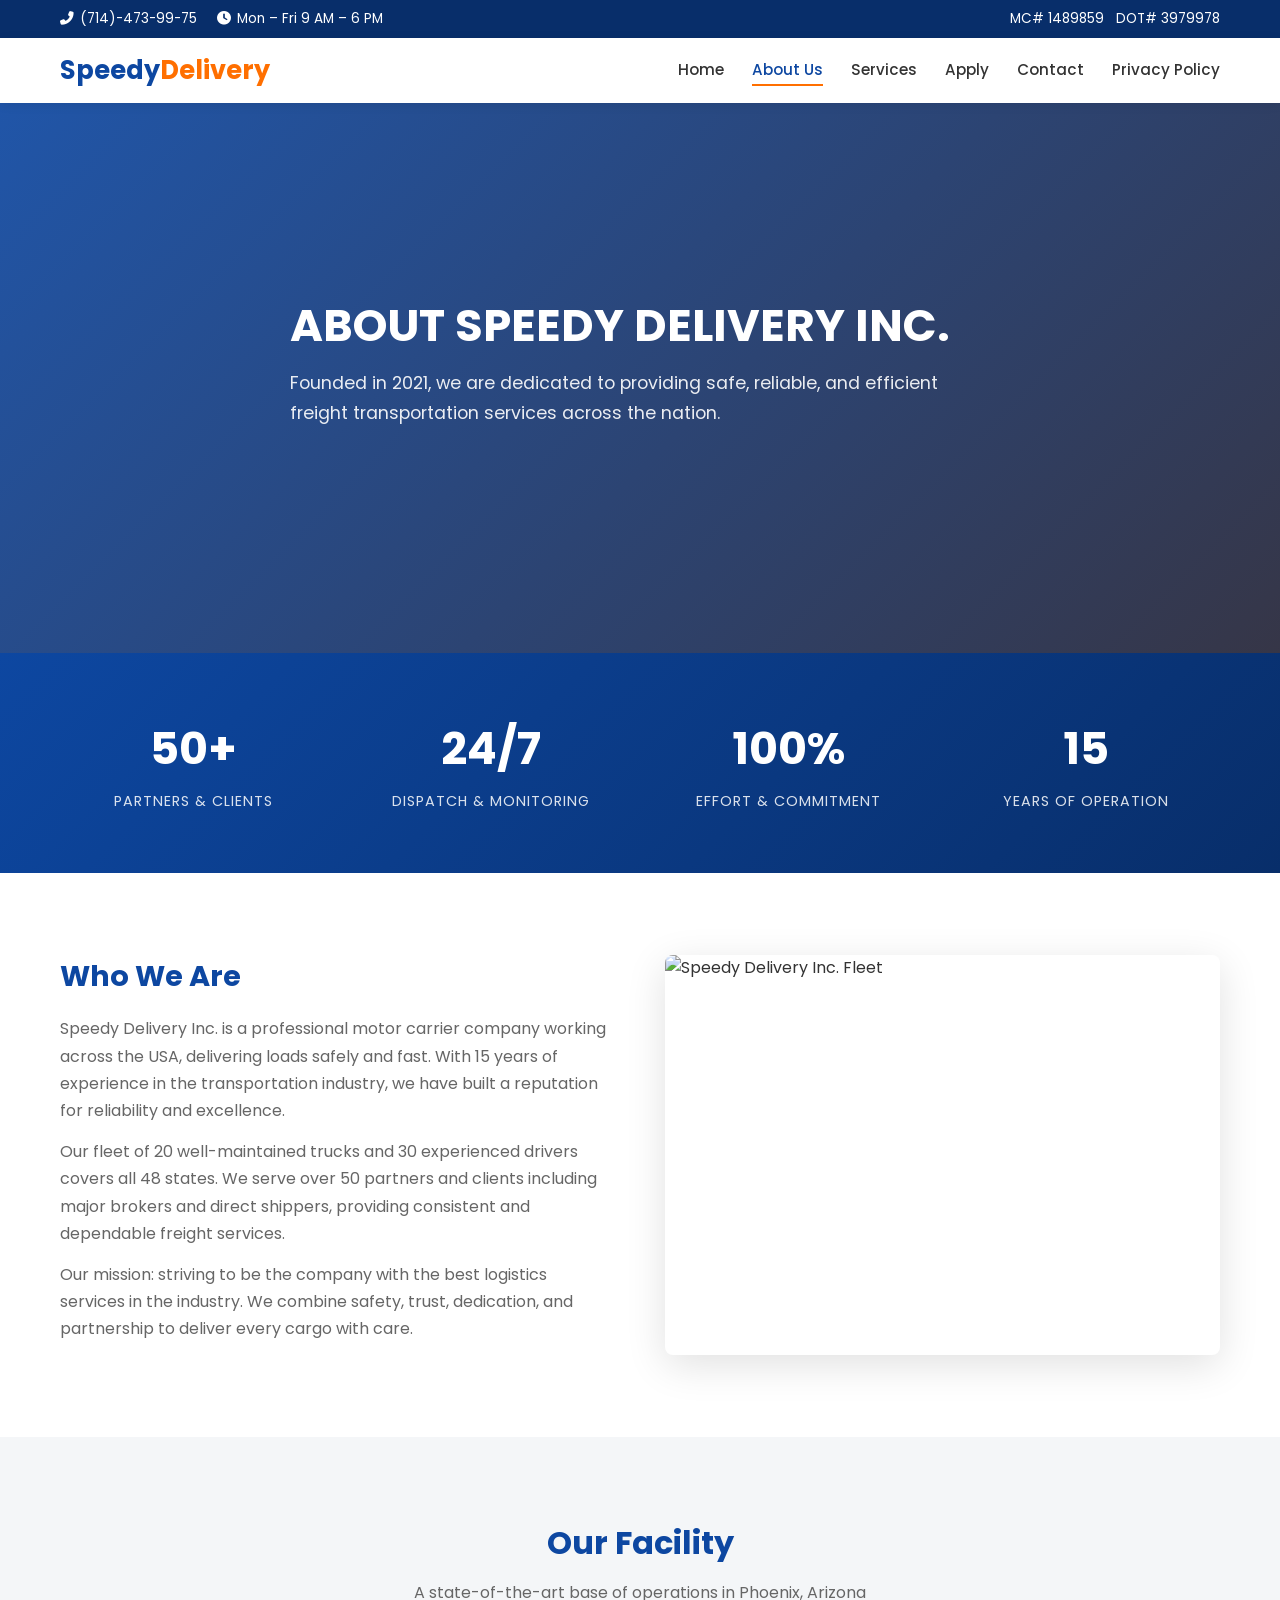
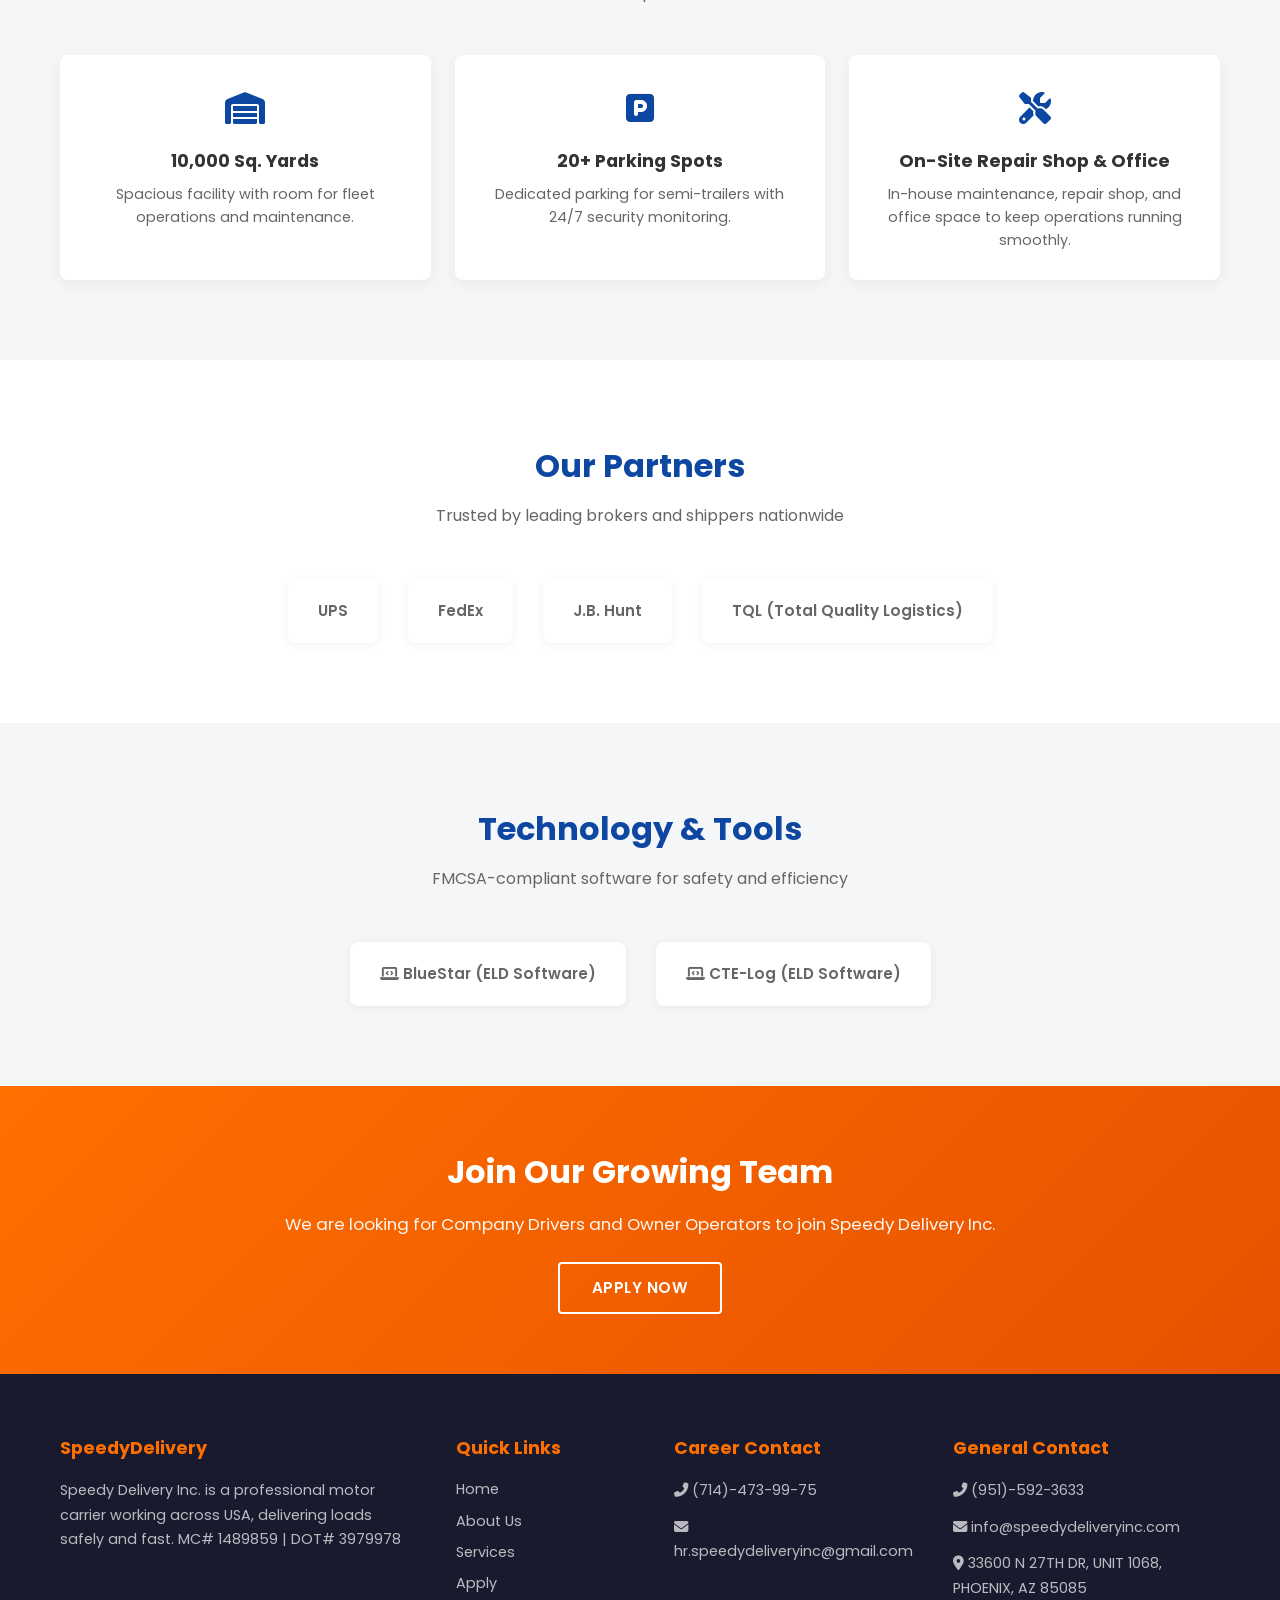
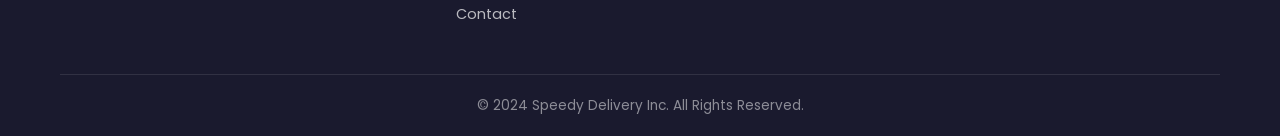
==== commit 2542655b: "Rename ToxirTrans to Speedy Delivery Inc. everywhere" ====
--- a/about.html
+++ b/about.html
@@ -3,8 +3,8 @@
 <head>
   <meta charset="UTF-8">
   <meta name="viewport" content="width=device-width, initial-scale=1.0">
-  <title>About Us – ToxirTrans Inc.</title>
-  <meta name="description" content="Learn about ToxirTrans Inc. – 15 years of operation, 20 trucks, 30 drivers, serving 48 states.">
+  <title>About Us – Speedy Delivery Inc.</title>
+  <meta name="description" content="Learn about Speedy Delivery Inc. – 15 years of operation, 20 trucks, 30 drivers, serving 48 states.">
   <link rel="preconnect" href="https://fonts.googleapis.com">
   <link href="https://fonts.googleapis.com/css2?family=Poppins:wght@300;400;500;600;700&display=swap" rel="stylesheet">
   <link rel="stylesheet" href="https://cdnjs.cloudflare.com/ajax/libs/font-awesome/6.5.1/css/all.min.css">
@@ -29,7 +29,7 @@
   <!-- NAVBAR -->
   <nav class="navbar">
     <div class="container">
-      <a href="index.html" class="logo">Toxir<span>Trans</span></a>
+      <a href="index.html" class="logo">Speedy<span>Delivery</span></a>
       <div class="nav-links">
         <a href="index.html">Home</a>
         <a href="about.html" class="active">About Us</a>
@@ -46,7 +46,7 @@
   <section class="hero hero-about">
     <div class="container">
       <div class="hero-content">
-        <h1>About ToxirTrans Inc.</h1>
+        <h1>About Speedy Delivery Inc.</h1>
         <p>Founded in 2021, we are dedicated to providing safe, reliable, and efficient freight transportation services across the nation.</p>
       </div>
     </div>
@@ -82,12 +82,12 @@
       <div class="about-content fade-in">
         <div class="about-text">
           <h2>Who We Are</h2>
-          <p>ToxirTrans Inc. is a professional motor carrier company working across the USA, delivering loads safely and fast. With 15 years of experience in the transportation industry, we have built a reputation for reliability and excellence.</p>
+          <p>Speedy Delivery Inc. is a professional motor carrier company working across the USA, delivering loads safely and fast. With 15 years of experience in the transportation industry, we have built a reputation for reliability and excellence.</p>
           <p>Our fleet of 20 well-maintained trucks and 30 experienced drivers covers all 48 states. We serve over 50 partners and clients including major brokers and direct shippers, providing consistent and dependable freight services.</p>
           <p>Our mission: striving to be the company with the best logistics services in the industry. We combine safety, trust, dedication, and partnership to deliver every cargo with care.</p>
         </div>
         <div class="about-image">
-          <img src="https://images.unsplash.com/photo-1601584115197-04ecc0da31d7?w=600&q=80" alt="ToxirTrans Fleet">
+          <img src="https://images.unsplash.com/photo-1601584115197-04ecc0da31d7?w=600&q=80" alt="Speedy Delivery Inc. Fleet">
         </div>
       </div>
     </div>
@@ -154,7 +154,7 @@
   <section class="cta-section">
     <div class="container">
       <h2>Join Our Growing Team</h2>
-      <p>We are looking for Company Drivers and Owner Operators to join ToxirTrans.</p>
+      <p>We are looking for Company Drivers and Owner Operators to join Speedy Delivery Inc.</p>
       <a href="apply.html" class="btn btn-outline">Apply Now</a>
     </div>
   </section>
@@ -164,8 +164,8 @@
     <div class="container">
       <div class="footer-grid">
         <div class="footer-col">
-          <h3>Toxir<span style="color:#ff6f00">Trans</span></h3>
-          <p>ToxirTrans Inc. is a professional motor carrier working across USA, delivering loads safely and fast. MC# 1489859 | DOT# 3979978</p>
+          <h3>Speedy<span style="color:#ff6f00">Delivery</span></h3>
+          <p>Speedy Delivery Inc. is a professional motor carrier working across USA, delivering loads safely and fast. MC# 1489859 | DOT# 3979978</p>
         </div>
         <div class="footer-col">
           <h3>Quick Links</h3>
@@ -188,7 +188,7 @@
         </div>
       </div>
       <div class="footer-bottom">
-        <p>&copy; 2024 ToxirTrans Inc. All Rights Reserved.</p>
+        <p>&copy; 2024 Speedy Delivery Inc. All Rights Reserved.</p>
       </div>
     </div>
   </footer>
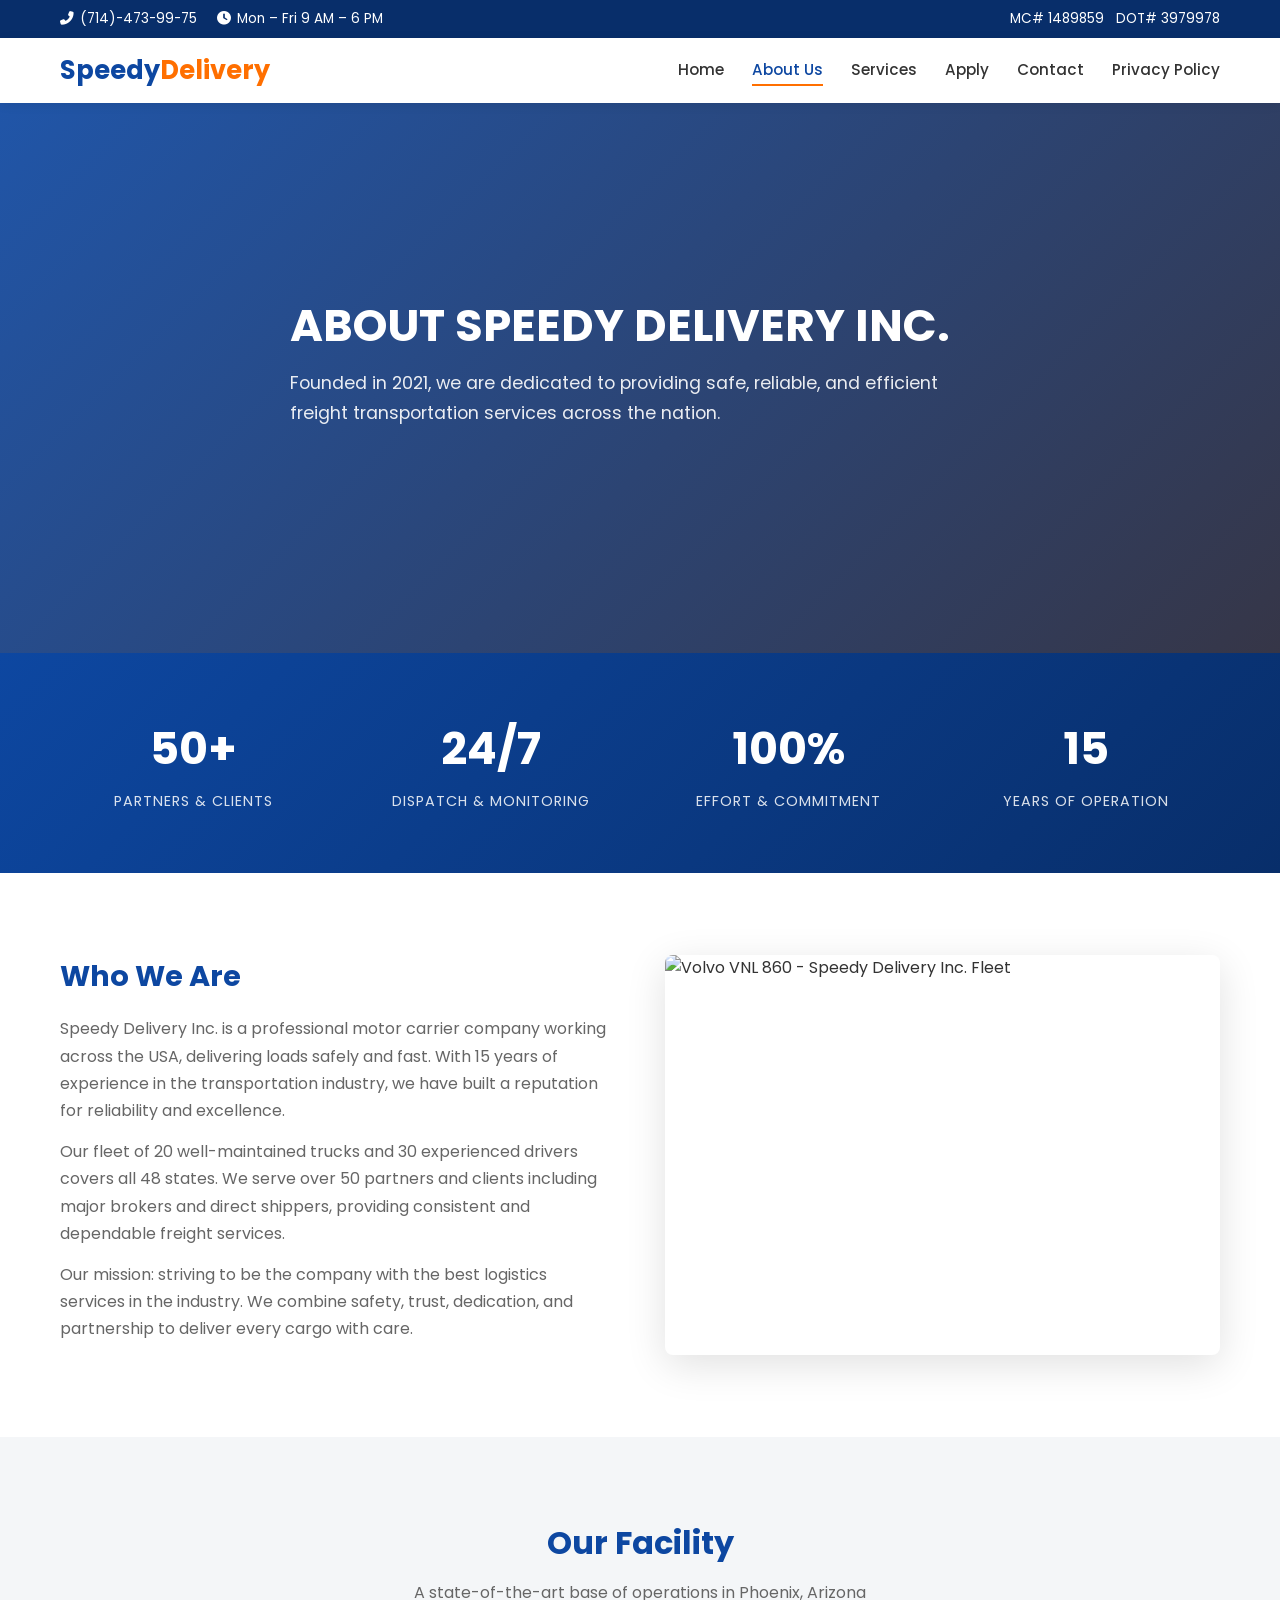
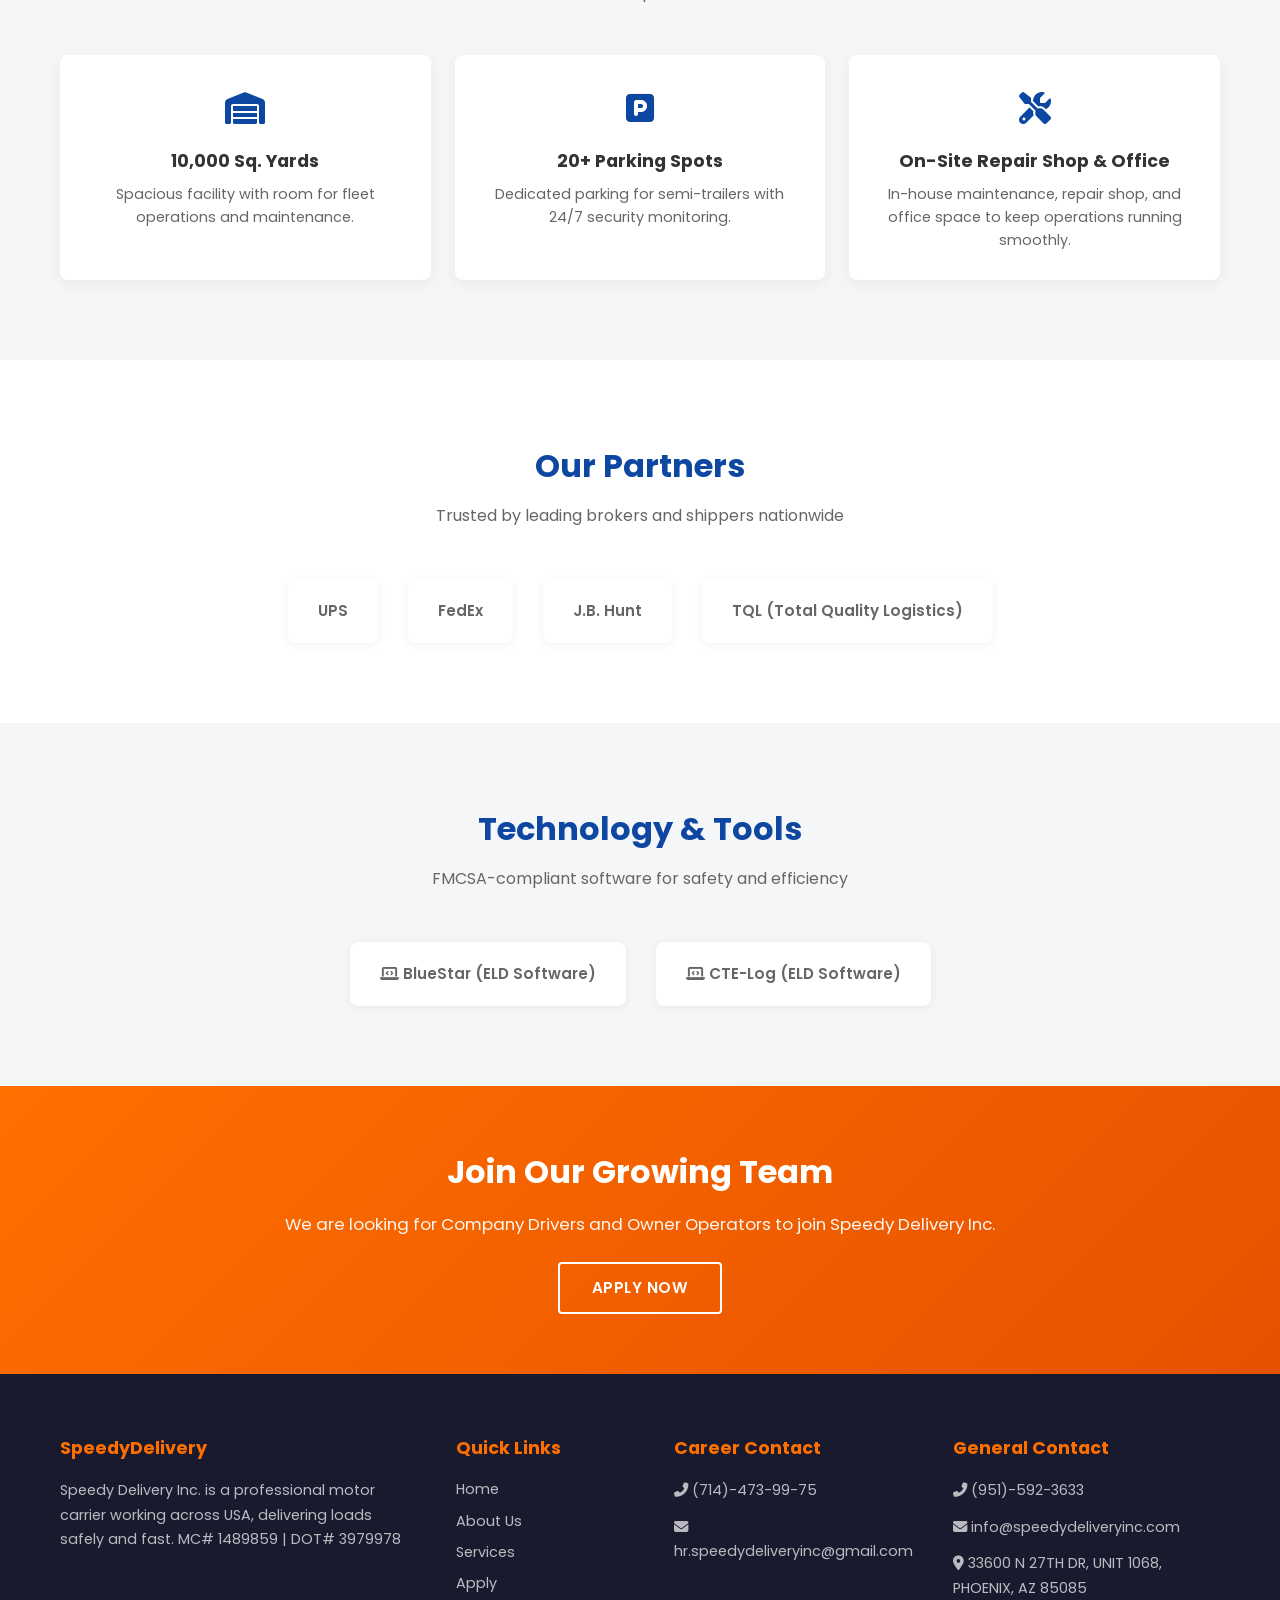
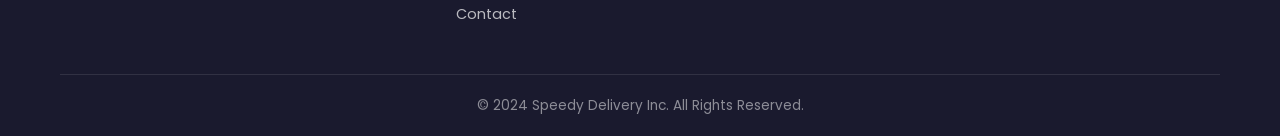
==== commit 4b5d2ab1: "Change About page photos to Volvo VNL 860" ====
--- a/about.html
+++ b/about.html
@@ -87,7 +87,7 @@
           <p>Our mission: striving to be the company with the best logistics services in the industry. We combine safety, trust, dedication, and partnership to deliver every cargo with care.</p>
         </div>
         <div class="about-image">
-          <img src="https://images.unsplash.com/photo-1601584115197-04ecc0da31d7?w=600&q=80" alt="Speedy Delivery Inc. Fleet">
+          <img src="https://images.unsplash.com/photo-1592838064575-70ed626d3a0e?w=600&q=80" alt="Volvo VNL 860 - Speedy Delivery Inc. Fleet">
         </div>
       </div>
     </div>
--- a/css/style.css
+++ b/css/style.css
@@ -104,7 +104,7 @@
 }
 .hero-about {
   background: linear-gradient(135deg, rgba(13,71,161,0.92), rgba(26,26,46,0.88)),
-    url('https://images.unsplash.com/photo-1601584115197-04ecc0da31d7?w=1920&q=80') center/cover no-repeat;
+    url('https://images.unsplash.com/photo-1592838064575-70ed626d3a0e?w=1920&q=80') center/cover no-repeat;
 }
 .hero-services {
   background: linear-gradient(135deg, rgba(13,71,161,0.92), rgba(26,26,46,0.88)),
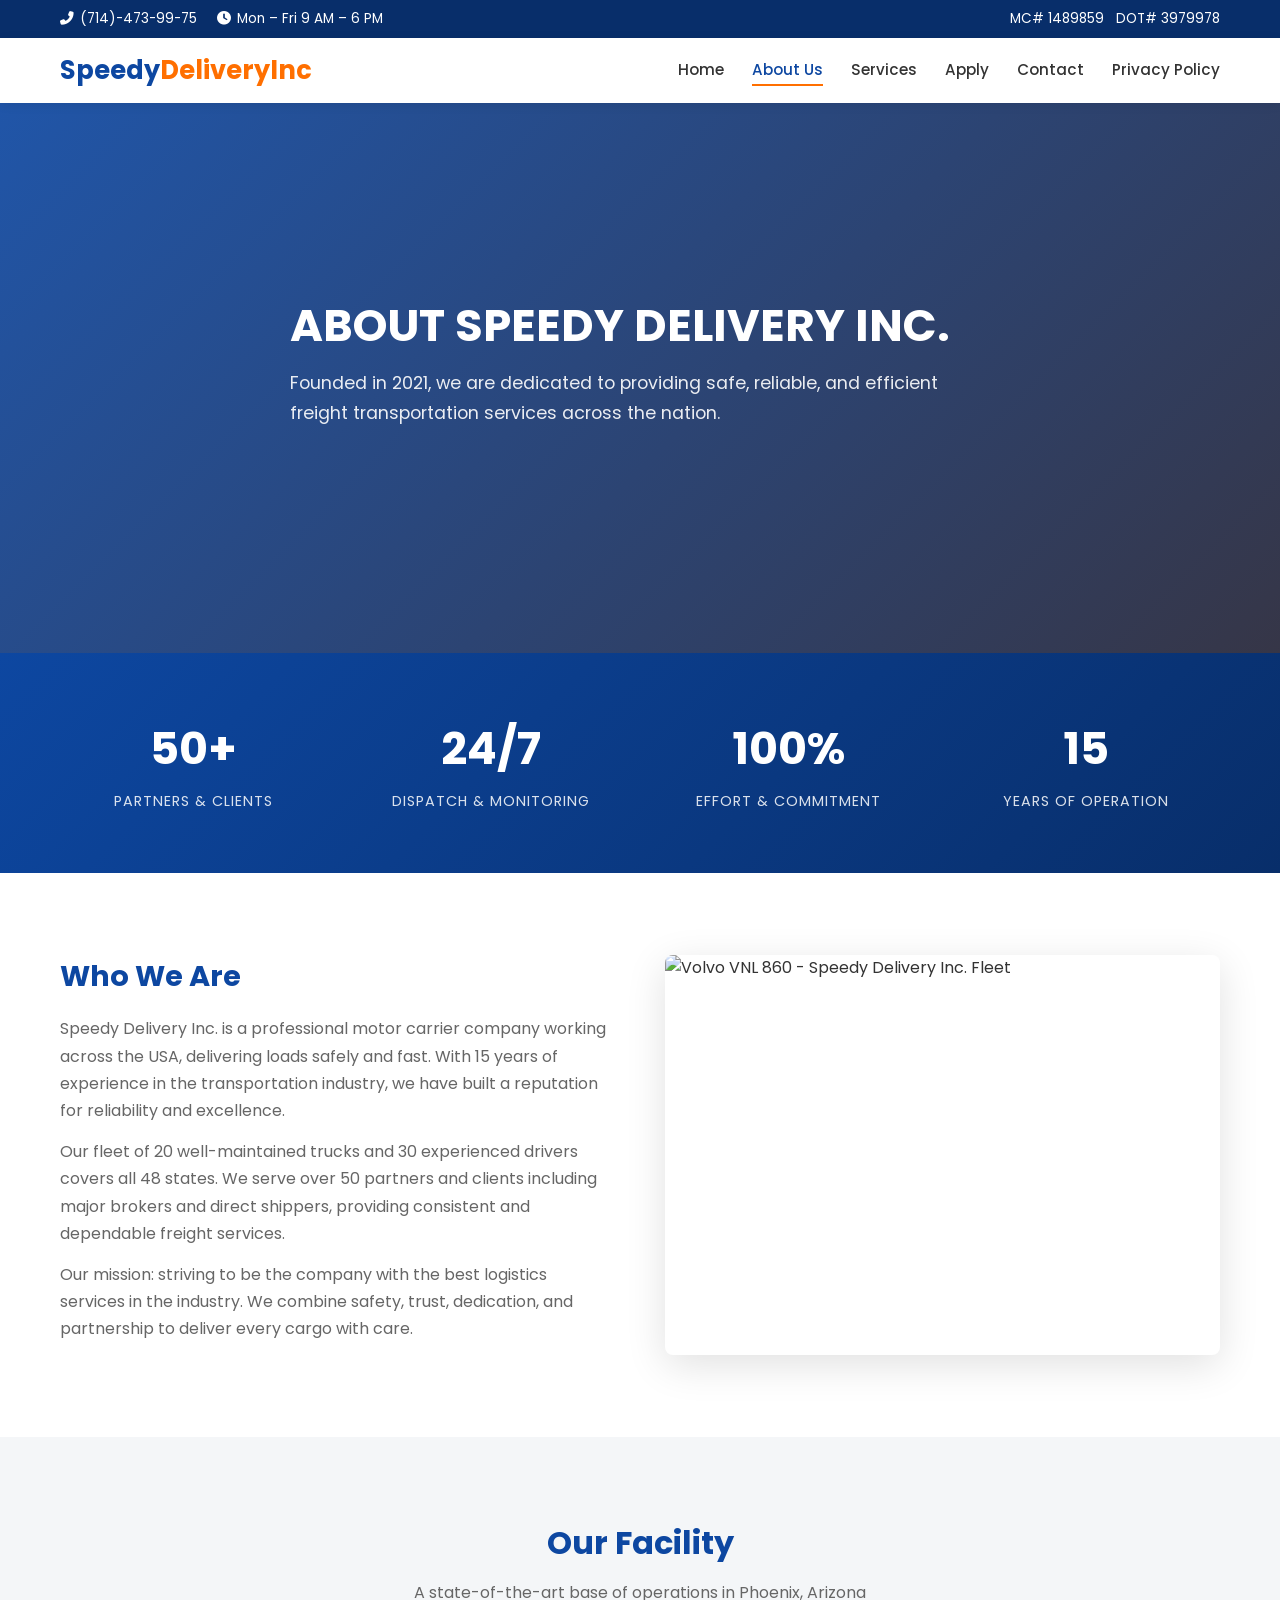
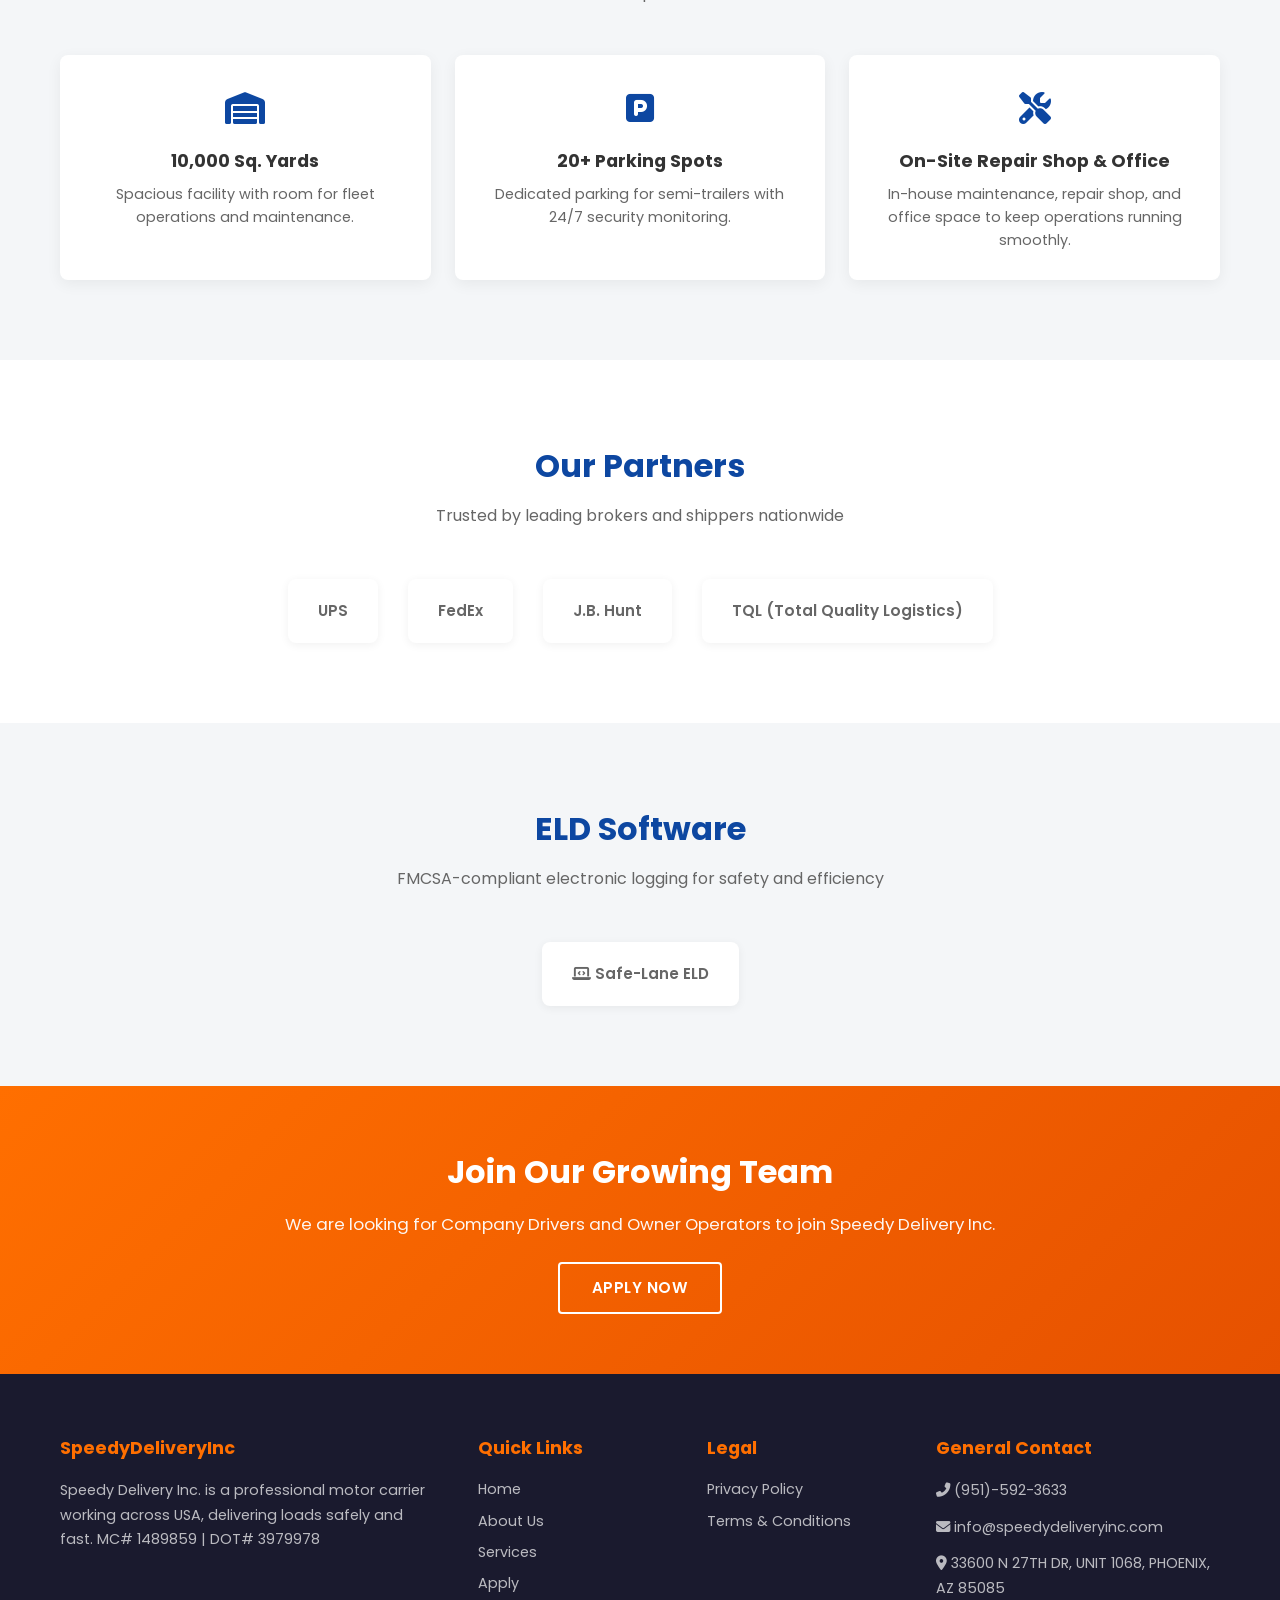
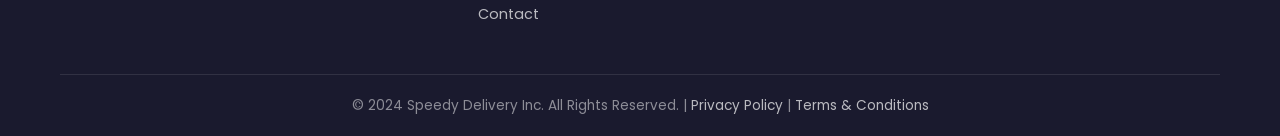
==== commit c9e09806: "Logo update, SMS compliance, Terms page, privacy policy, Freightliner hero" ====
--- a/about.html
+++ b/about.html
@@ -29,7 +29,7 @@
   <!-- NAVBAR -->
   <nav class="navbar">
     <div class="container">
-      <a href="index.html" class="logo">Speedy<span>Delivery</span></a>
+      <a href="index.html" class="logo">Speedy<span>DeliveryInc</span></a>
       <div class="nav-links">
         <a href="index.html">Home</a>
         <a href="about.html" class="active">About Us</a>
@@ -136,16 +136,15 @@
     </div>
   </section>
 
-  <!-- SOFTWARE & TOOLS -->
+  <!-- ELD SOFTWARE -->
   <section class="section section-light">
     <div class="container">
       <div class="section-title fade-in">
-        <h2>Technology &amp; Tools</h2>
-        <p>FMCSA-compliant software for safety and efficiency</p>
+        <h2>ELD Software</h2>
+        <p>FMCSA-compliant electronic logging for safety and efficiency</p>
       </div>
       <div class="partners-grid fade-in">
-        <div class="partner-item"><i class="fas fa-laptop-code"></i> BlueStar (ELD Software)</div>
-        <div class="partner-item"><i class="fas fa-laptop-code"></i> CTE-Log (ELD Software)</div>
+        <div class="partner-item"><i class="fas fa-laptop-code"></i> Safe-Lane ELD</div>
       </div>
     </div>
   </section>
@@ -164,7 +163,7 @@
     <div class="container">
       <div class="footer-grid">
         <div class="footer-col">
-          <h3>Speedy<span style="color:#ff6f00">Delivery</span></h3>
+          <h3>Speedy<span style="color:#ff6f00">DeliveryInc</span></h3>
           <p>Speedy Delivery Inc. is a professional motor carrier working across USA, delivering loads safely and fast. MC# 1489859 | DOT# 3979978</p>
         </div>
         <div class="footer-col">
@@ -176,9 +175,9 @@
           <a href="contact.html">Contact</a>
         </div>
         <div class="footer-col">
-          <h3>Career Contact</h3>
-          <p><i class="fas fa-phone-alt"></i> (714)-473-99-75</p>
-          <p><i class="fas fa-envelope"></i> hr.speedydeliveryinc@gmail.com</p>
+          <h3>Legal</h3>
+          <a href="privacy.html">Privacy Policy</a>
+          <a href="terms.html">Terms &amp; Conditions</a>
         </div>
         <div class="footer-col">
           <h3>General Contact</h3>
@@ -188,7 +187,7 @@
         </div>
       </div>
       <div class="footer-bottom">
-        <p>&copy; 2024 Speedy Delivery Inc. All Rights Reserved.</p>
+        <p>&copy; 2024 Speedy Delivery Inc. All Rights Reserved. | <a href="privacy.html" style="color:rgba(255,255,255,0.7);">Privacy Policy</a> | <a href="terms.html" style="color:rgba(255,255,255,0.7);">Terms &amp; Conditions</a></p>
       </div>
     </div>
   </footer>
--- a/css/style.css
+++ b/css/style.css
@@ -112,7 +112,7 @@
 }
 .hero-apply {
   background: linear-gradient(135deg, rgba(13,71,161,0.92), rgba(26,26,46,0.88)),
-    url('https://images.unsplash.com/photo-1544620347-c4fd4a3d5957?w=1920&q=80') center/cover no-repeat;
+    url('https://images.unsplash.com/photo-1586206670130-4c6d8e646c9a?w=1920&q=80') center/cover no-repeat;
 }
 .hero-contact {
   background: linear-gradient(135deg, rgba(13,71,161,0.92), rgba(26,26,46,0.88)),
